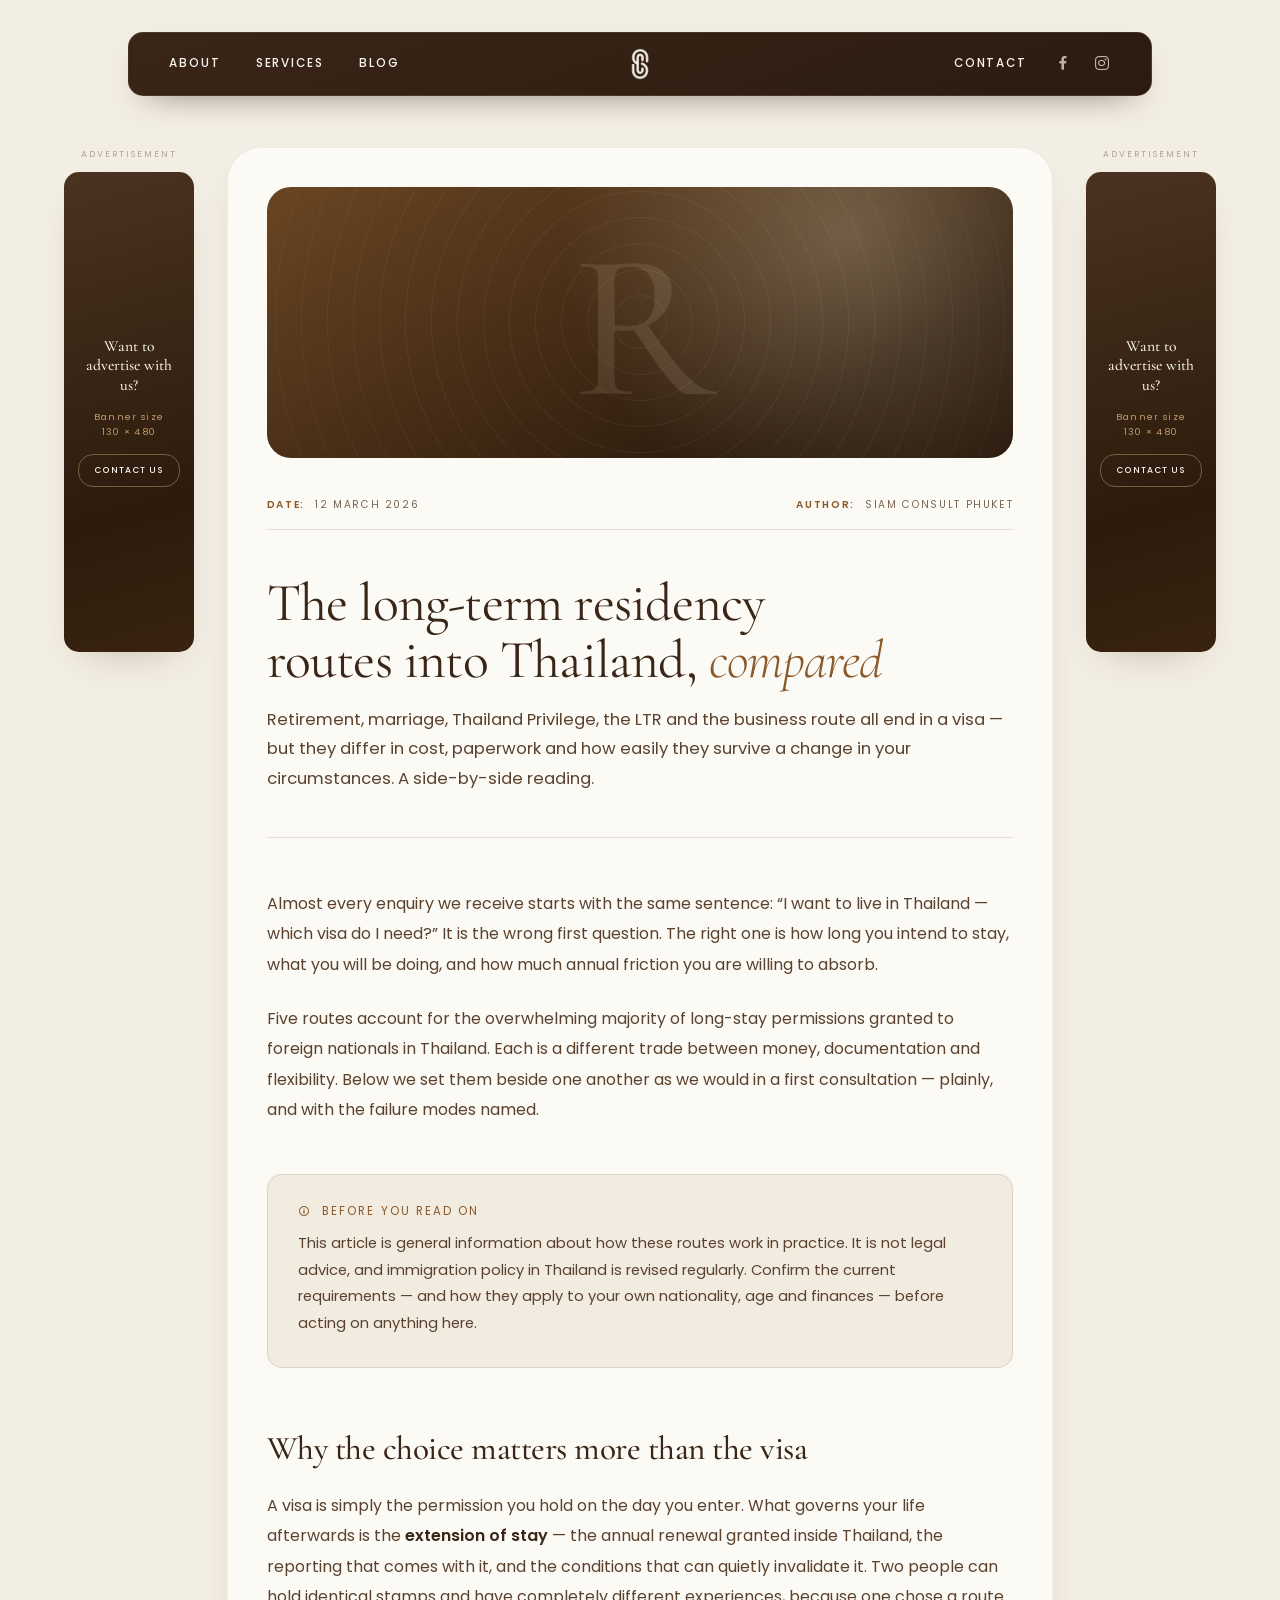
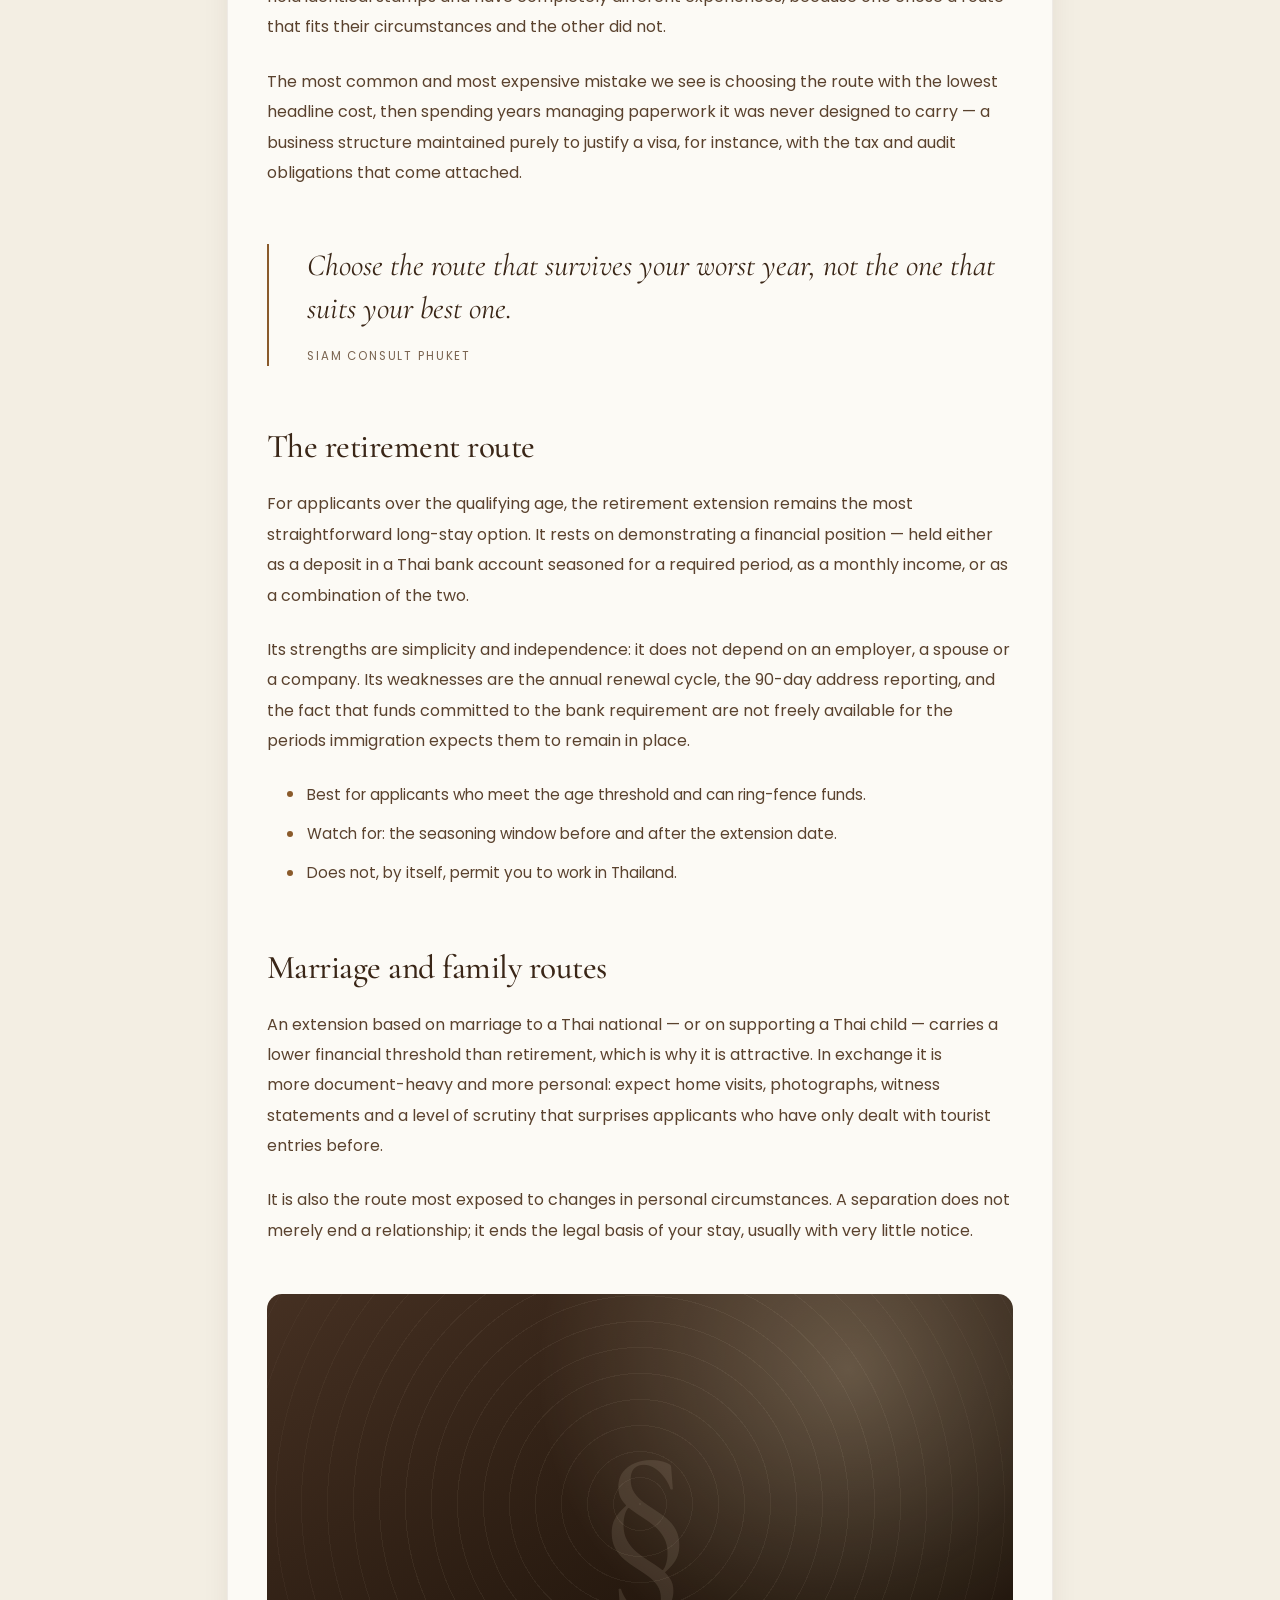
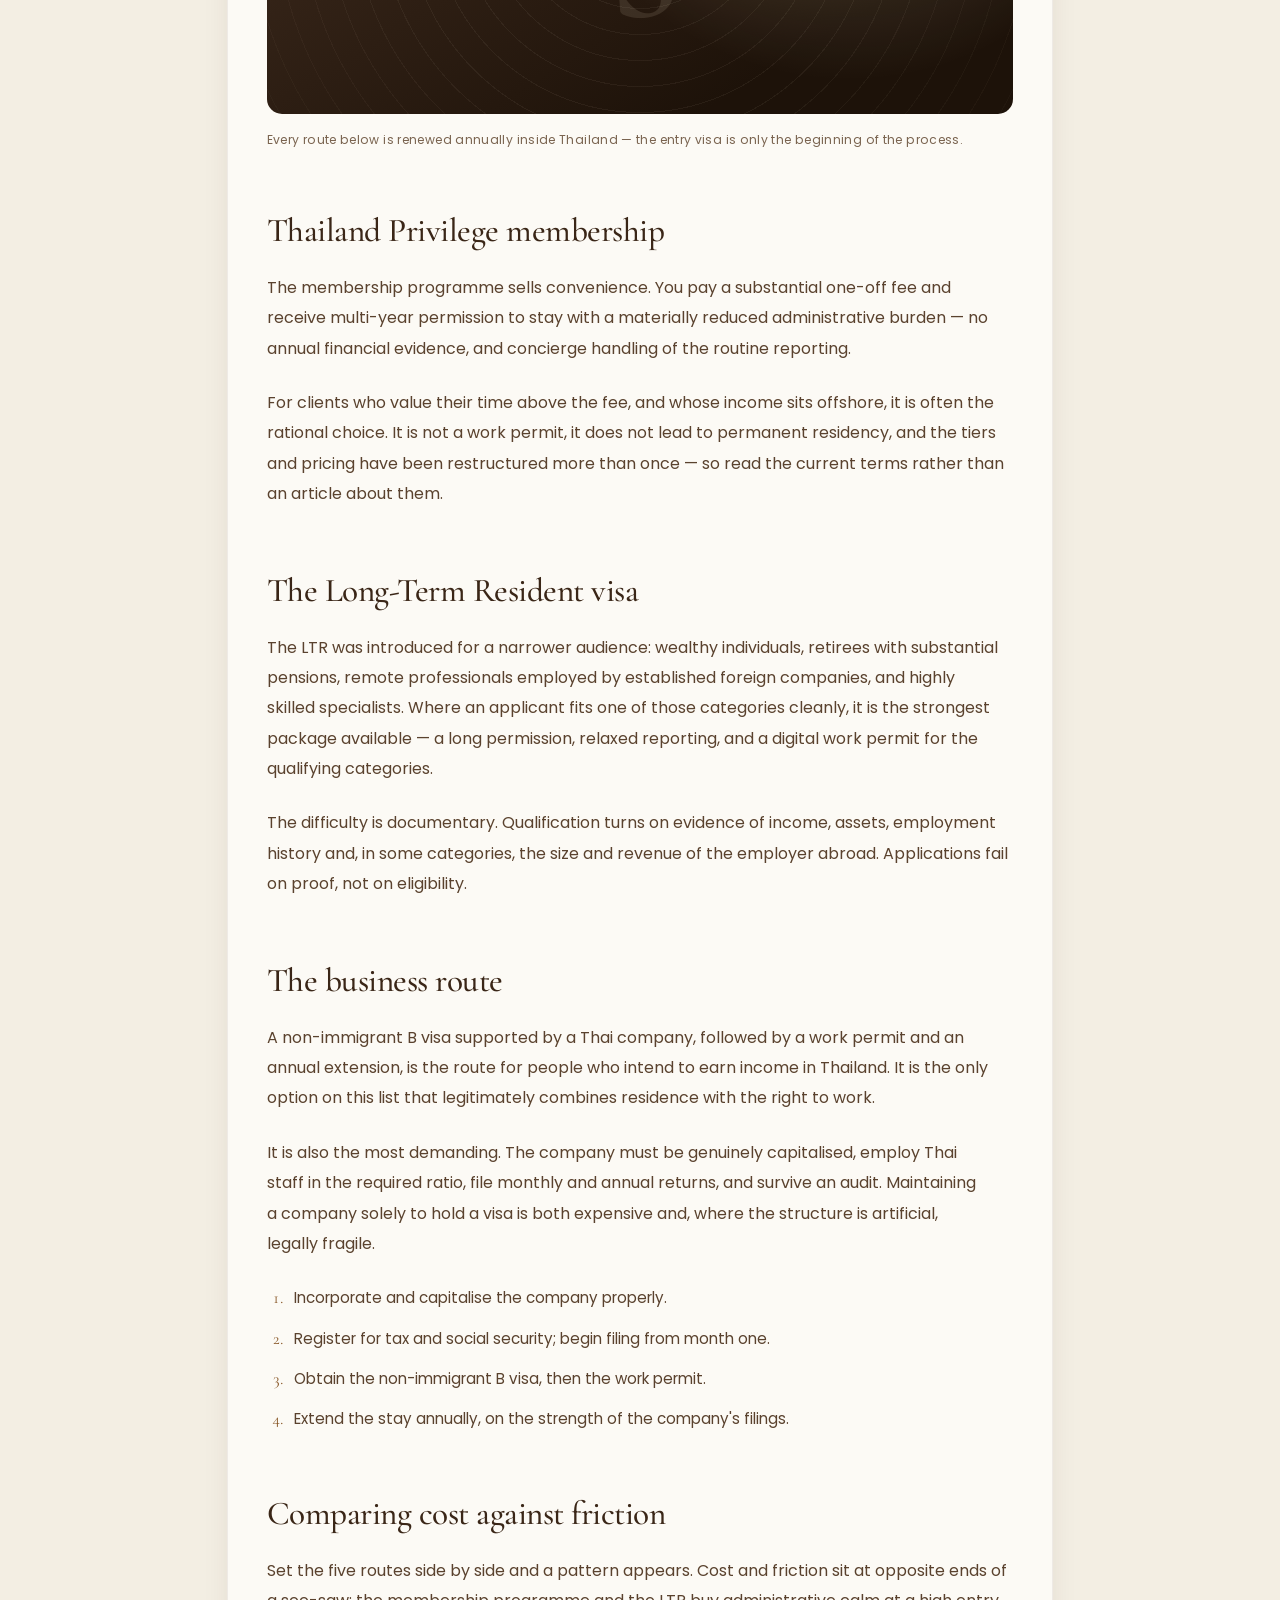
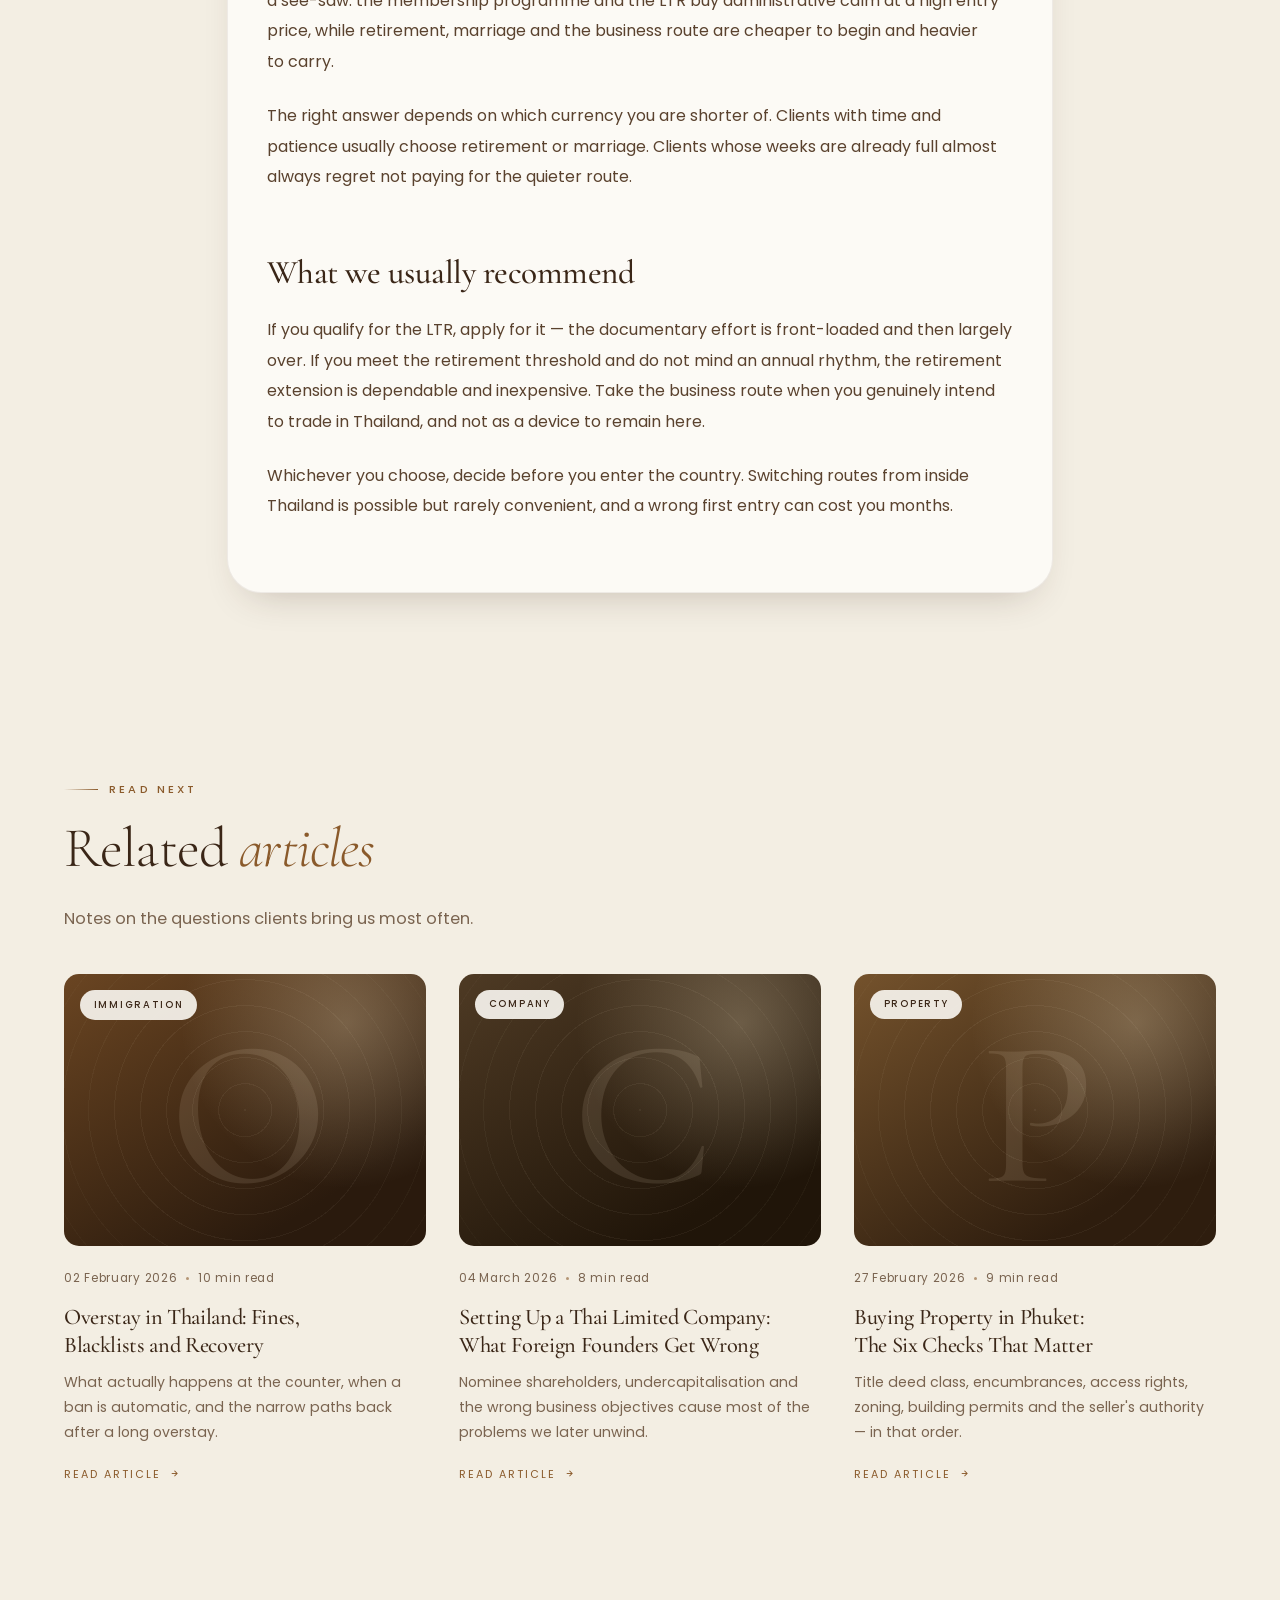
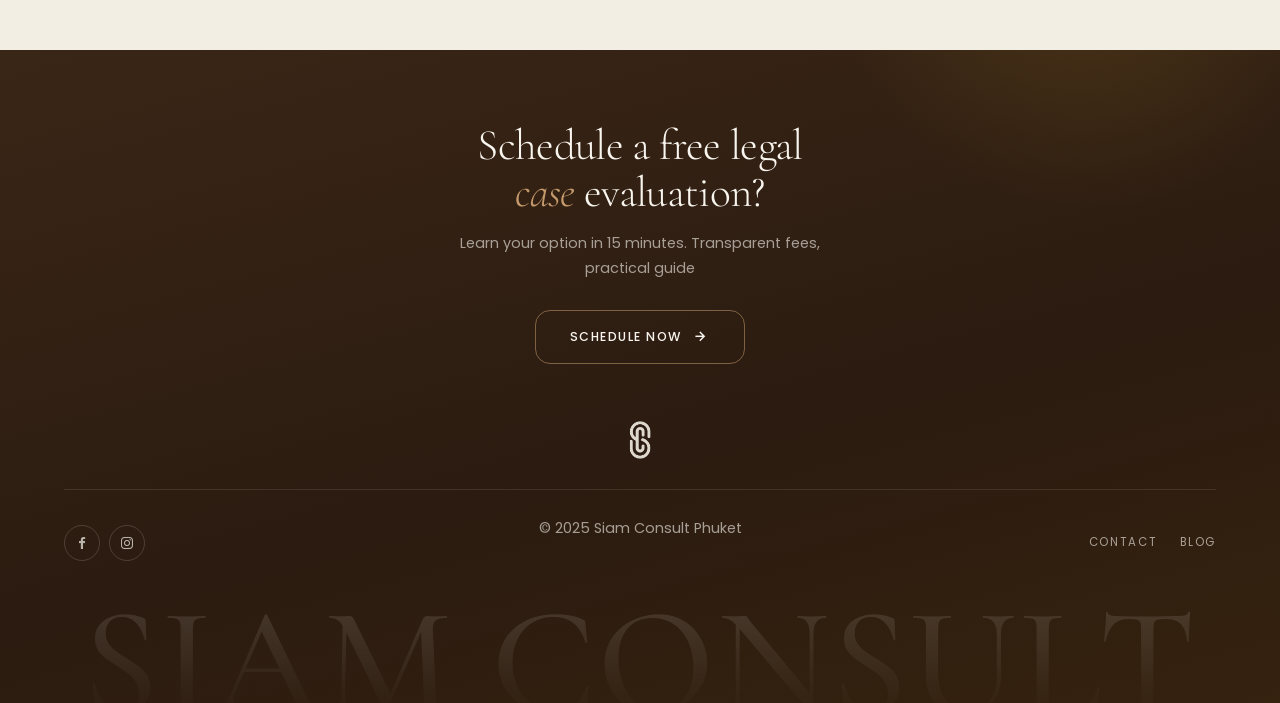
==== blog-article.html @ 160a5746 "Add files via upload" ====
<!DOCTYPE html>
<html lang="en">
<head>
  <meta charset="UTF-8" />
  <meta name="viewport" content="width=device-width, initial-scale=1.0" />
  <title>Blog: The Long Term Residency Routes Into Thailand</title>
  <meta name="description" content="Retirement, marriage, Thailand Privilege, LTR and the business route all end in a visa — but they differ in cost, paperwork and renewability. A side-by-side reading." />
  <meta name="theme-color" content="#F8F5EE" />
  <link rel="canonical" href="https://siamconsultphuket.com/blog-article.html" />

  <!-- Social preview -->
  <meta property="og:type" content="article" />
  <meta property="og:title" content="The Long-Term Residency Routes Into Thailand, Compared" />
  <meta property="og:description" content="A side-by-side reading of the five realistic long-stay options in Thailand." />

  <!-- Favicon -->
  <link rel="icon" type="image/png" sizes="any" href="assets/img/favicon.png" />
  <link rel="apple-touch-icon" href="assets/img/favicon.png" />

  <!-- Fonts & icons -->
  <link rel="preconnect" href="https://fonts.googleapis.com" />
  <link rel="preconnect" href="https://fonts.gstatic.com" crossorigin />
  <link href="https://fonts.googleapis.com/css2?family=Cormorant+Garamond:ital,wght@0,300;0,400;0,500;0,600;1,300;1,400&family=Poppins:wght@400;500;600&display=swap" rel="stylesheet" />
  <link rel="stylesheet" href="assets/css/icons.css" />

  <!-- Styles -->
  <link rel="stylesheet" href="assets/css/base.css" />
  <link rel="stylesheet" href="assets/css/nav-footer.css" />
  <link rel="stylesheet" href="assets/css/blog.css" />

  <!-- Structured data -->
  <script type="application/ld+json">
  {
    "@context": "https://schema.org",
    "@type": "Article",
    "headline": "The Long-Term Residency Routes Into Thailand, Compared",
    "datePublished": "2026-03-12",
    "author": { "@type": "Organization", "name": "Siam Consult Phuket" },
    "publisher": { "@type": "Organization", "name": "Siam Consult Phuket" },
    "articleSection": "Immigration"
  }
  </script>
  <!-- Keep content visible without JavaScript -->
  <noscript><style>[data-reveal]{opacity:1!important;transform:none!important}</style></noscript>
</head>

<body>

  <a class="skip-link" href="#main">Skip to content</a>

  <!-- Reading progress -->
  <div class="progress" aria-hidden="true"><div class="progress__bar" data-progress></div></div>

  <!-- ===== NAVBAR — DESKTOP ===== -->
  <nav class="navbar">
    <div class="nav-left">
      <a href="index.html#firm">About</a>
      <a href="index.html#services">Services</a>
      <a href="blogs.html">Blog</a>
    </div>
    <div class="logo">
      <a href="index.html" aria-label="Siam Consult Phuket — home">
        <img src="assets/img/logo.png" alt="Siam Consult Logo" />
      </a>
    </div>
    <div class="nav-right">
      <a class="nav-cta" href="index.html#contact">Contact</a>
      <a href="https://www.facebook.com/siamconsultphuket" target="_blank" rel="noopener noreferrer" aria-label="Siam Consult Phuket on Facebook"><i class="bx bxl-facebook"></i></a>
      <a href="https://www.instagram.com/siamconsultphuket" target="_blank" rel="noopener noreferrer" aria-label="Siam Consult Phuket on Instagram"><i class="bx bxl-instagram"></i></a>
    </div>
  </nav>

  <!-- ===== NAVBAR — MOBILE ===== -->
  <div class="mobile-navbar" role="navigation" aria-label="Mobile navigation">
    <div class="toggle" id="menu-toggle" role="button" tabindex="0" aria-expanded="false" aria-controls="mobile-menu" aria-label="Toggle menu"><span></span><span></span></div>
    <div class="mobile-logo"><a href="index.html" aria-label="Siam Consult Phuket — home"><img src="assets/img/logo.png" alt="Logo" /></a></div>
  </div>

  <!-- ===== NAVBAR — MOBILE DROPDOWN ===== -->
  <div class="dropdown" id="mobile-menu">
    <div class="dropdown-content">
      <a href="index.html#firm">About</a>
      <a href="index.html#services">Services</a>
      <a href="blogs.html">Blog</a>
      <a href="index.html#contact">Contact</a>
      <div class="socials">
        <a href="https://www.facebook.com/siamconsultphuket" target="_blank" rel="noopener noreferrer" aria-label="Siam Consult Phuket on Facebook"><i class="bx bxl-facebook"></i></a>
        <a href="https://www.instagram.com/siamconsultphuket" target="_blank" rel="noopener noreferrer" aria-label="Siam Consult Phuket on Instagram"><i class="bx bxl-instagram"></i></a>
      </div>
    </div>
  </div>

  <main id="main" tabindex="-1">

    <!-- ===== ARTICLE ===== -->
    <div class="art-box-section">
      <div class="shell shell--wide">
        <div class="article-layout">

          <aside class="ad-rail ad-rail--left" aria-label="Advertisement">
            <div class="ad-rail__unit">
              <span class="ad-rail__label">Advertisement</span>
              <!-- Swap .ad-slot for <a href="…"><img src="…" alt="…"></a> -->
              <div class="ad-slot">
                <span class="ad-slot__title">Want to advertise with us?</span>
                <span class="ad-slot__size">Banner size<br />130 &times; 480</span>
                <a class="ad-slot__cta" href="index.html#contact">Contact us</a>
              </div>
            </div>
          </aside>

          <!-- No data-reveal: the card is taller than the viewport, so the
               reveal observer would never fire -->
          <div class="art-box">

            <!-- Cover — swap .post-art for <img class="art-box__cover-img"> to use a photo -->
            <div class="art-box__cover">
              <div class="post-art" data-tone="immigration" data-glyph="R" aria-hidden="true"></div>
            </div>

            <div class="art-box__meta-row">
              <span class="art-box__meta-date">
                <span class="art-box__meta-label">Date:</span>
                <time datetime="2026-03-12">12 March 2026</time>
              </span>
              <span class="art-box__meta-author">
                <span class="art-box__meta-label">Author:</span>
                Siam Consult Phuket
              </span>
            </div>

            <hr class="art-box__rule" />

            <div class="art-box__inner">

              <h1 class="art-box__title">
                The long-term residency routes into Thailand, <em>compared</em>
              </h1>

              <p class="art-box__sub">
                Retirement, marriage, Thailand Privilege, the LTR and the business route
                all end in a visa — but they differ in cost, paperwork and how easily they
                survive a change in your circumstances. A side-by-side reading.
              </p>

              <article class="prose" data-article>

                <p>
                  Almost every enquiry we receive starts with the same sentence: “I want to
                  live in Thailand — which visa do I need?” It is the wrong first question.
                  The right one is how long you intend to stay, what you will be doing, and
                  how much annual friction you are willing to absorb.
                </p>

                <p>
                  Five routes account for the overwhelming majority of long-stay permissions
                  granted to foreign nationals in Thailand. Each is a different trade between
                  money, documentation and flexibility. Below we set them beside one another
                  as we would in a first consultation — plainly, and with the failure modes
                  named.
                </p>

                <div class="callout">
                  <h4><i class="bx bx-info-circle"></i> Before you read on</h4>
                  <p>
                    This article is general information about how these routes work in
                    practice. It is not legal advice, and immigration policy in Thailand is
                    revised regularly. Confirm the current requirements — and how they apply
                    to your own nationality, age and finances — before acting on anything here.
                  </p>
                </div>

                <h2 id="why-choice">Why the choice matters more than the visa</h2>
                <p>
                  A visa is simply the permission you hold on the day you enter. What governs
                  your life afterwards is the <strong>extension of stay</strong> — the annual
                  renewal granted inside Thailand, the reporting that comes with it, and the
                  conditions that can quietly invalidate it. Two people can hold identical
                  stamps and have completely different experiences, because one chose a route
                  that fits their circumstances and the other did not.
                </p>
                <p>
                  The most common and most expensive mistake we see is choosing the route with
                  the lowest headline cost, then spending years managing paperwork it was never
                  designed to carry — a business structure maintained purely to justify a visa,
                  for instance, with the tax and audit obligations that come attached.
                </p>

                <div class="pull">
                  <p>Choose the route that survives your worst year, not the one that suits your best one.</p>
                  <cite>Siam Consult Phuket</cite>
                </div>

                <h2 id="retirement">The retirement route</h2>
                <p>
                  For applicants over the qualifying age, the retirement extension remains the
                  most straightforward long-stay option. It rests on demonstrating a financial
                  position — held either as a deposit in a Thai bank account seasoned for a
                  required period, as a monthly income, or as a combination of the two.
                </p>
                <p>
                  Its strengths are simplicity and independence: it does not depend on an
                  employer, a spouse or a company. Its weaknesses are the annual renewal cycle,
                  the 90-day address reporting, and the fact that funds committed to the bank
                  requirement are not freely available for the periods immigration expects them
                  to remain in place.
                </p>
                <ul>
                  <li>Best for applicants who meet the age threshold and can ring-fence funds.</li>
                  <li>Watch for: the seasoning window before and after the extension date.</li>
                  <li>Does not, by itself, permit you to work in Thailand.</li>
                </ul>

                <h2 id="marriage">Marriage and family routes</h2>
                <p>
                  An extension based on marriage to a Thai national — or on supporting a Thai
                  child — carries a lower financial threshold than retirement, which is why it
                  is attractive. In exchange it is more document-heavy and more personal:
                  expect home visits, photographs, witness statements and a level of scrutiny
                  that surprises applicants who have only dealt with tourist entries before.
                </p>
                <p>
                  It is also the route most exposed to changes in personal circumstances. A
                  separation does not merely end a relationship; it ends the legal basis of
                  your stay, usually with very little notice.
                </p>

                <figure>
                  <div class="post-art" data-tone="legal" data-glyph="§" aria-hidden="true"></div>
                  <figcaption>Every route below is renewed annually inside Thailand — the entry visa is only the beginning of the process.</figcaption>
                </figure>

                <h2 id="privilege">Thailand Privilege membership</h2>
                <p>
                  The membership programme sells convenience. You pay a substantial one-off
                  fee and receive multi-year permission to stay with a materially reduced
                  administrative burden — no annual financial evidence, and concierge handling
                  of the routine reporting.
                </p>
                <p>
                  For clients who value their time above the fee, and whose income sits
                  offshore, it is often the rational choice. It is not a work permit, it does
                  not lead to permanent residency, and the tiers and pricing have been
                  restructured more than once — so read the current terms rather than an
                  article about them.
                </p>

                <h2 id="ltr">The Long-Term Resident visa</h2>
                <p>
                  The LTR was introduced for a narrower audience: wealthy individuals, retirees
                  with substantial pensions, remote professionals employed by established
                  foreign companies, and highly skilled specialists. Where an applicant fits
                  one of those categories cleanly, it is the strongest package available —
                  a long permission, relaxed reporting, and a digital work permit for the
                  qualifying categories.
                </p>
                <p>
                  The difficulty is documentary. Qualification turns on evidence of income,
                  assets, employment history and, in some categories, the size and revenue of
                  the employer abroad. Applications fail on proof, not on eligibility.
                </p>

                <h2 id="business">The business route</h2>
                <p>
                  A non-immigrant B visa supported by a Thai company, followed by a work permit
                  and an annual extension, is the route for people who intend to earn income in
                  Thailand. It is the only option on this list that legitimately combines
                  residence with the right to work.
                </p>
                <p>
                  It is also the most demanding. The company must be genuinely capitalised,
                  employ Thai staff in the required ratio, file monthly and annual returns, and
                  survive an audit. Maintaining a company solely to hold a visa is both
                  expensive and, where the structure is artificial, legally fragile.
                </p>
                <ol>
                  <li>Incorporate and capitalise the company properly.</li>
                  <li>Register for tax and social security; begin filing from month one.</li>
                  <li>Obtain the non-immigrant B visa, then the work permit.</li>
                  <li>Extend the stay annually, on the strength of the company's filings.</li>
                </ol>

                <h2 id="comparing">Comparing cost against friction</h2>
                <p>
                  Set the five routes side by side and a pattern appears. Cost and friction sit
                  at opposite ends of a see-saw: the membership programme and the LTR buy
                  administrative calm at a high entry price, while retirement, marriage and the
                  business route are cheaper to begin and heavier to carry.
                </p>
                <p>
                  The right answer depends on which currency you are shorter of. Clients with
                  time and patience usually choose retirement or marriage. Clients whose weeks
                  are already full almost always regret not paying for the quieter route.
                </p>

                <h2 id="recommendation">What we usually recommend</h2>
                <p>
                  If you qualify for the LTR, apply for it — the documentary effort is
                  front-loaded and then largely over. If you meet the retirement threshold and
                  do not mind an annual rhythm, the retirement extension is dependable and
                  inexpensive. Take the business route when you genuinely intend to trade in
                  Thailand, and not as a device to remain here.
                </p>
                <p>
                  Whichever you choose, decide before you enter the country. Switching routes
                  from inside Thailand is possible but rarely convenient, and a wrong first
                  entry can cost you months.
                </p>

              </article>

            </div>
          </div>

          <aside class="ad-rail ad-rail--right" aria-label="Advertisement">
            <div class="ad-rail__unit">
              <span class="ad-rail__label">Advertisement</span>
              <!-- Swap .ad-slot for <a href="…"><img src="…" alt="…"></a> -->
              <div class="ad-slot">
                <span class="ad-slot__title">Want to advertise with us?</span>
                <span class="ad-slot__size">Banner size<br />130 &times; 480</span>
                <a class="ad-slot__cta" href="index.html#contact">Contact us</a>
              </div>
            </div>
          </aside>

        </div>

        <!-- Leaderboard 728 × 90 — replaces the side rails below 1180px -->
        <div class="ad-strip" aria-label="Advertisement">
          <div class="ad-slot">
            <span class="ad-slot__title">Want to advertise with us?</span>
            <span class="ad-slot__size">Banner size 728 &times; 90</span>
            <a class="ad-slot__cta" href="index.html#contact">Contact us</a>
          </div>
        </div>

      </div>
    </div>

    <!-- ===== RELATED ARTICLES ===== -->
    <section class="section--tight shell shell--wide" aria-labelledby="related-title">
      <div class="section-head" style="margin-bottom:2.5rem">
        <p class="eyebrow" data-reveal="fade">Read Next</p>
        <h2 class="h2" id="related-title" data-reveal>Related <em>articles</em></h2>
        <p class="lead" data-reveal="fade">Notes on the questions clients bring us most often.</p>
      </div>

      <div class="post-grid" style="margin-top:0">
        <a class="post-card" href="blog-article.html" data-active data-reveal>
          <div class="post-art" data-tone="immigration" data-glyph="O" aria-hidden="true"><span class="post-art__tag">Immigration</span></div>
          <div class="post-card__body">
            <div class="meta"><span>02 February 2026</span><span class="dot"></span><span>10 min read</span></div>
            <h3 class="post-card__title">Overstay in Thailand: Fines, Blacklists and Recovery</h3>
            <p class="post-card__excerpt">What actually happens at the counter, when a ban is automatic, and the narrow paths back after a long overstay.</p>
            <span class="post-card__more">Read article <i class="bx bx-right-arrow-alt"></i></span>
          </div>
        </a>

        <a class="post-card" href="blog-article.html" data-active data-reveal style="--reveal-delay:80ms">
          <div class="post-art" data-tone="company" data-glyph="C" aria-hidden="true"><span class="post-art__tag">Company</span></div>
          <div class="post-card__body">
            <div class="meta"><span>04 March 2026</span><span class="dot"></span><span>8 min read</span></div>
            <h3 class="post-card__title">Setting Up a Thai Limited Company: What Foreign Founders Get Wrong</h3>
            <p class="post-card__excerpt">Nominee shareholders, undercapitalisation and the wrong business objectives cause most of the problems we later unwind.</p>
            <span class="post-card__more">Read article <i class="bx bx-right-arrow-alt"></i></span>
          </div>
        </a>

        <a class="post-card" href="blog-article.html" data-active data-reveal style="--reveal-delay:160ms">
          <div class="post-art" data-tone="property" data-glyph="P" aria-hidden="true"><span class="post-art__tag">Property</span></div>
          <div class="post-card__body">
            <div class="meta"><span>27 February 2026</span><span class="dot"></span><span>9 min read</span></div>
            <h3 class="post-card__title">Buying Property in Phuket: The Six Checks That Matter</h3>
            <p class="post-card__excerpt">Title deed class, encumbrances, access rights, zoning, building permits and the seller's authority — in that order.</p>
            <span class="post-card__more">Read article <i class="bx bx-right-arrow-alt"></i></span>
          </div>
        </a>
      </div>
    </section>

  </main>

  <!-- ===== FOOTER ===== -->
  <footer class="footer">
    <div class="footer-content">
      <h2>Schedule a free legal <span>case</span> evaluation?</h2>
      <p>Learn your option in 15 minutes. Transparent fees, practical guide</p>

      <a href="index.html#contact" class="footer-btn">
        Schedule Now <i class="bx bx-right-arrow-alt"></i>
      </a>

      <div class="footer-logo">
        <a href="index.html" aria-label="Siam Consult Phuket — home">
          <img src="assets/img/logo.png" alt="Siam Consult Logo" width="212" height="300" loading="lazy" />
        </a>
      </div>

      <!-- Desktop bottom row -->
      <div class="footer-bottom desktop">
        <div class="footer-socials">
          <a href="https://www.facebook.com/siamconsultphuket" target="_blank" rel="noopener noreferrer" aria-label="Siam Consult Phuket on Facebook"><i class="bx bxl-facebook"></i></a>
          <a href="https://www.instagram.com/siamconsultphuket" target="_blank" rel="noopener noreferrer" aria-label="Siam Consult Phuket on Instagram"><i class="bx bxl-instagram"></i></a>
        </div>
        <div class="footer-text">
          <p>© 2025 Siam Consult Phuket</p>
        </div>
        <div class="footer-links">
          <a href="index.html#contact">Contact</a>
          <a href="blogs.html">Blog</a>
        </div>
      </div>

      <!-- Mobile bottom row -->
      <div class="footer-bottom-row mobile">
        <div class="footer-text">
          <p>© 2025 Siam Consult Phuket</p>
        </div>
        <div class="bottom-row">
          <div class="footer-socials">
            <a href="https://www.facebook.com/siamconsultphuket" target="_blank" rel="noopener noreferrer" aria-label="Siam Consult Phuket on Facebook"><i class="bx bxl-facebook"></i></a>
            <a href="https://www.instagram.com/siamconsultphuket" target="_blank" rel="noopener noreferrer" aria-label="Siam Consult Phuket on Instagram"><i class="bx bxl-instagram"></i></a>
          </div>
          <div class="footer-links">
            <a href="index.html#contact">Contact</a>
            <a href="blogs.html">Blog</a>
          </div>
        </div>
      </div>
    </div>

    <div class="footer__wordmark" aria-hidden="true">SIAM CONSULT</div>
  </footer>

  <script src="assets/js/main.js" defer></script>
  <script src="assets/js/article.js" defer></script>
</body>
</html>
---- assets/css/icons.css ----
/* ===== ICONS — self-hosted Boxicons subset =====
   Only the glyphs this site actually uses (16 of 1,638), so the font is
   1.9 KB instead of 113 KB and loads from our own server. Nothing here
   depends on a CDN, so the icons cannot change or vanish on their own.

   To add an icon: find its class in the Boxicons cheatsheet, then re-run
   the subset with the new codepoint included — adding a class here alone
   will not work, because the glyph must also be in the font file.
   ===================================================================== */

@font-face {
  font-family: boxicons;
  font-weight: 400;
  font-style: normal;
  font-display: block;
  src: url('../fonts/boxicons-subset.woff2') format('woff2');
}

.bx {
  font-family: boxicons !important;
  font-weight: 400;
  font-style: normal;
  font-variant: normal;
  line-height: 1;
  text-rendering: auto;
  display: inline-block;
  text-transform: none;
  speak: none;
  -webkit-font-smoothing: antialiased;
  -moz-osx-font-smoothing: grayscale;
}

.bx-right-arrow-alt:before { content: "\ebe6"; }
.bx-down-arrow-alt:before { content: "\eab7"; }
.bx-been-here:before { content: "\e9d0"; }
/* .bx-bookmark-star — not a real Boxicons class, see README */
.bxs-bookmark-star:before { content: "\ece4"; }
.bx-envelope:before { content: "\eac1"; }
.bx-globe:before { content: "\eaf8"; }
.bx-info-circle:before { content: "\eb21"; }
.bx-map:before { content: "\eb56"; }
.bx-phone:before { content: "\ebb2"; }
.bx-search:before { content: "\ebf7"; }
.bx-time-five:before { content: "\ec46"; }
.bx-x:before { content: "\ec8d"; }
.bxs-star:before { content: "\eeb8"; }
.bxl-facebook:before { content: "\e92f"; }
.bxl-instagram:before { content: "\e942"; }
---- assets/css/base.css ----
/* ===== BASE — design tokens, reset, typography, primitives, utilities ===== */

/* ---------- DESIGN TOKENS ---------- */
:root {
  /* Palette — warm ivory / bronze / dark brown */
  --ivory:        #F8F5EE;
  --ivory-warm:   #F3EEE3;
  --ivory-deep:   #EDE6D8;
  --bronze:       #8A5A2B;
  --bronze-soft:  #A97645;
  --bronze-light: #C49A6C;
  --brown:        #3A2617;
  --brown-mid:    #5A422E;
  --brown-soft:   #7A6450;
  --gold:         #C9A227;

  /* Derived surfaces & lines */
  --line:         rgba(58, 38, 23, 0.12);
  --line-soft:    rgba(58, 38, 23, 0.07);
  --line-strong:  rgba(58, 38, 23, 0.22);
  --surface:      #FCFAF5;
  --surface-sunk: #F2ECE0;
  --ink:          var(--brown);
  --ink-muted:    var(--brown-soft);

  /* Typography */
  --font-display: 'Cormorant Garamond', 'Times New Roman', serif;
  --font-sans:    'Poppins', -apple-system, BlinkMacSystemFont, 'Segoe UI', sans-serif;

  /* Fluid type scale (editorial, generous) */
  --fs-display: clamp(2.75rem, 5.8vw, 5.4rem);
  --fs-h1:      clamp(2.5rem, 5.6vw, 5rem);
  --fs-h2:      clamp(2.1rem, 4.4vw, 3.9rem);
  --fs-h3:      clamp(1.5rem, 2.4vw, 2.1rem);
  --fs-h4:      clamp(1.18rem, 1.5vw, 1.4rem);
  --fs-lead:    clamp(1.02rem, 1.25vw, 1.2rem);
  --fs-body:    clamp(0.95rem, 1vw, 1.02rem);
  --fs-small:   0.85rem;
  --fs-label:   0.7rem;

  /* Spacing rhythm */
  --space-section: clamp(5.5rem, 11vw, 10.5rem);
  --gutter:        clamp(1.25rem, 5vw, 4rem);
  --shell:         1240px;
  --shell-narrow:  860px;

  /* In-page anchor landing */
  --anchor-offset: 7rem;   /* html scroll-padding-top */
  --anchor-gap:    3rem;   /* breathing room left above a section heading */

  /* Radii & elevation */
  --r-sm: 8px;
  --r-md: 15px;
  /* Buttons and chips share the navbar's corner radius */
  --r-btn: 15px;
  --r-lg: 24px;
  --r-xl: 34px;
  --shadow-sm: 0 2px 10px rgba(58, 38, 23, 0.05);
  --shadow-md: 0 18px 40px -22px rgba(58, 38, 23, 0.30);
  --shadow-lg: 0 40px 90px -45px rgba(58, 38, 23, 0.45);

  /* Motion */
  --ease:      cubic-bezier(0.22, 1, 0.36, 1);
  --ease-soft: cubic-bezier(0.4, 0, 0.2, 1);
  --dur:       0.65s;
}

/* ---------- RESET ---------- */
*, *::before, *::after { margin: 0; padding: 0; box-sizing: border-box; }

html {
  -webkit-text-size-adjust: 100%;
  scroll-behavior: smooth;
  scroll-padding-top: var(--anchor-offset);
  /* No overscroll bounce past the footer (also disables Android pull-to-refresh) */
  overscroll-behavior-y: none;
}

/* body keeps the flex-column layout the navbar and footer markup rely on */
body {
  font-family: var(--font-sans);
  font-size: var(--fs-body);
  line-height: 1.75;
  color: var(--ink);
  /* One surface for the whole page; the hero opts out in home.css */
  background: var(--ivory-warm);
  position: relative;
  display: flex;
  flex-direction: column;
  align-items: center;
  min-height: 100vh;
  overflow-x: hidden;
  overscroll-behavior-y: none;
  -webkit-font-smoothing: antialiased;
  -moz-osx-font-smoothing: grayscale;
}

/* The strip behind the navbar, above the first section */
body::before {
  content: '';
  position: absolute;
  top: 0; left: 0; right: 0;
  height: 130px;
  background: var(--top-strip, var(--ivory-warm));
  z-index: -1;
  pointer-events: none;
}

/* Only <main> stretches. min-width:0 stops a wide descendant stretching the page */
body > main { width: 100%; min-width: 0; max-width: 100%; }

/* Components set their own display, which would out-specify the UA [hidden] rule */
[hidden] { display: none !important; }

img, svg, video { max-width: 100%; display: block; }
img { height: auto; }
button, input, select, textarea { font: inherit; color: inherit; }
button { background: none; border: 0; cursor: pointer; }
a { color: inherit; }
ul, ol { list-style: none; }

::selection { background: var(--bronze); color: var(--ivory); }

/* Focus visibility — keyboard only */
:focus-visible {
  outline: 2px solid var(--bronze);
  outline-offset: 3px;
  border-radius: 2px;
}

/* ---------- SCROLLBAR ---------- */
/* Standard property — Firefox, and Chrome once it drops the -webkit- rules */
html {
  scrollbar-width: thin;
  scrollbar-color: var(--brown) var(--ivory-deep);
}

/* WebKit/Blink. Left unscoped so nested scrollers match the page; the two
   components that hide their scrollbar out-specify these. */
::-webkit-scrollbar { width: 10px; height: 10px; }

::-webkit-scrollbar-track { background: var(--ivory-deep); }

::-webkit-scrollbar-thumb {
  /* The border is transparent padding, not a line — it insets the thumb so it
     reads as a slim bronze bar rather than a full-width block */
  background: var(--brown);
  background-clip: padding-box;
  border: 2px solid transparent;
  border-radius: 999px;
}

/* background-clip has to be repeated: the shorthand below resets it */
::-webkit-scrollbar-thumb:hover { background: var(--brown-mid); background-clip: padding-box; }
::-webkit-scrollbar-thumb:active { background: var(--brown); background-clip: padding-box; }
::-webkit-scrollbar-corner { background: var(--ivory-deep); }

/* Screen-reader only */
.sr-only {
  position: absolute; width: 1px; height: 1px;
  padding: 0; margin: -1px; overflow: hidden;
  clip: rect(0 0 0 0); white-space: nowrap; border: 0;
}

/* Skip link */
.skip-link {
  position: absolute; top: 0; left: 50%;
  transform: translate(-50%, -120%);
  background: var(--brown); color: var(--ivory);
  padding: 0.75rem 1.5rem; border-radius: 0 0 var(--r-btn) var(--r-btn);
  z-index: 2000; font-size: var(--fs-small); text-decoration: none;
  transition: transform 0.3s var(--ease);
}
.skip-link:focus { transform: translate(-50%, 0); }

/* ---------- TYPOGRAPHY ---------- */
h1, h2, h3, h4, h5 {
  font-family: var(--font-display);
  font-weight: 400;
  line-height: 1.05;
  letter-spacing: -0.015em;
  color: var(--brown);
  text-wrap: balance;
}

.display   { font-size: var(--fs-display); font-weight: 300; line-height: 0.98; }
.h1        { font-size: var(--fs-h1);  font-weight: 300; }
.h2        { font-size: var(--fs-h2);  font-weight: 300; }
.h3        { font-size: var(--fs-h3);  font-weight: 500; }
.h4        { font-size: var(--fs-h4);  font-weight: 500; letter-spacing: -0.005em; }

em {
  font-style: italic;
  font-weight: 300;
  color: var(--bronze);
}

p { text-wrap: pretty; }

.lead {
  font-size: var(--fs-lead);
  line-height: 1.85;
  color: var(--ink-muted);
  font-weight: 400;
}

.muted { color: var(--ink-muted); }

/* Eyebrow / small-caps label used above every section title */
.eyebrow {
  display: inline-flex;
  align-items: center;
  gap: 0.7rem;
  font-family: var(--font-sans);
  font-size: var(--fs-label);
  font-weight: 500;
  letter-spacing: 0.28em;
  text-transform: uppercase;
  color: var(--bronze);
  line-height: 1;
}
.eyebrow::before {
  content: '';
  width: 34px; height: 1px;
  background: linear-gradient(90deg, transparent, var(--bronze));
}
.eyebrow--center::after {
  content: '';
  width: 34px; height: 1px;
  background: linear-gradient(90deg, var(--bronze), transparent);
}

/* Hairline divider */
.rule {
  height: 1px;
  background: linear-gradient(90deg, transparent, var(--line-strong), transparent);
  border: 0;
}

/* ---------- LAYOUT PRIMITIVES ---------- */
.shell {
  width: 100%;
  max-width: var(--shell);
  margin-inline: auto;
  padding-inline: var(--gutter);
}
.shell--narrow { max-width: var(--shell-narrow); }
.shell--wide   { max-width: 1420px; }

/* clip, not hidden — contains the reveal transforms without breaking position:sticky */
.section { padding-block: var(--space-section); position: relative; overflow-x: clip; }
/* Nav and footer links align to the section box, but a section opens with a
   full --space-section of padding, so the heading used to land ~17rem down the
   viewport. Skip past the section's own top padding and stop at --anchor-gap. */
.section[id] {
  scroll-margin-top: calc(var(--anchor-gap) - var(--anchor-offset) - var(--space-section));
}
.section--tight { padding-block: clamp(3.5rem, 7vw, 6rem); }

.section-head { max-width: 720px; }
.section-head--center { margin-inline: auto; text-align: center; }
.section-head .eyebrow { margin-bottom: 1.5rem; }
.section-head .lead { margin-top: 1.6rem; }

/* ---------- BUTTONS ---------- */
.btn {
  --btn-bg: var(--brown);
  --btn-fg: var(--ivory);
  position: relative;
  display: inline-flex;
  align-items: center;
  justify-content: center;
  gap: 0.65rem;
  padding: 1.05rem 2.1rem;
  border-radius: var(--r-btn);
  font-family: var(--font-sans);
  font-size: 0.86rem;
  font-weight: 500;
  letter-spacing: 0.06em;
  text-decoration: none;
  background: var(--btn-bg);
  color: var(--btn-fg);
  overflow: hidden;
  isolation: isolate;
  transition: transform 0.45s var(--ease), box-shadow 0.45s var(--ease),
              color 0.4s var(--ease), border-color 0.4s var(--ease);
  will-change: transform;
}
.btn span { position: relative; z-index: 2; }
.btn i { position: relative; z-index: 2; font-size: 1.15rem; transition: transform 0.45s var(--ease); }

/* Bronze wash that sweeps in on hover */
.btn::after {
  content: '';
  position: absolute; inset: 0;
  background: linear-gradient(120deg, var(--bronze), var(--bronze-soft) 55%, var(--bronze-light));
  transform: translateY(101%);
  transition: transform 0.55s var(--ease);
  z-index: 1;
}
.btn:hover::after, .btn:focus-visible::after { transform: translateY(0); }
.btn:hover { box-shadow: 0 16px 34px -16px rgba(138, 90, 43, 0.65); }
.btn:hover i { transform: translateX(4px); }
.btn:active { transform: scale(0.98); }

.btn--ghost {
  --btn-bg: transparent;
  --btn-fg: var(--brown);
  border: 1px solid var(--line-strong);
}
.btn--ghost:hover { --btn-fg: var(--ivory); border-color: transparent; }

.btn--lg { padding: 1.25rem 2.6rem; font-size: 0.92rem; }

/* Text link with animated underline */
.link {
  position: relative;
  display: inline-flex;
  align-items: center;
  gap: 0.5rem;
  font-size: 0.84rem;
  font-weight: 500;
  letter-spacing: 0.1em;
  text-transform: uppercase;
  text-decoration: none;
  color: var(--bronze);
  padding-bottom: 3px;
}
.link::after {
  content: '';
  position: absolute; left: 0; bottom: 0;
  width: 100%; height: 1px;
  background: currentColor;
  transform: scaleX(0); transform-origin: right;
  transition: transform 0.5s var(--ease);
}
.link:hover::after { transform: scaleX(1); transform-origin: left; }
.link i { transition: transform 0.4s var(--ease); }
.link:hover i { transform: translate(3px, -3px); }

/* ---------- SURFACES ---------- */
.card {
  position: relative;
  background: var(--surface);
  border: 1px solid var(--line);
  border-radius: var(--r-lg);
  transition: transform 0.55s var(--ease), box-shadow 0.55s var(--ease),
              border-color 0.55s var(--ease), background 0.55s var(--ease);
}
.card:hover {
  transform: translateY(-6px);
  box-shadow: var(--shadow-md);
  border-color: rgba(138, 90, 43, 0.32);
}

/* ---------- REVEAL / MOTION UTILITIES ---------- */
[data-reveal] {
  opacity: 0;
  transform: translate3d(0, 28px, 0);
  transition: opacity 0.9s var(--ease), transform 1s var(--ease);
  transition-delay: var(--reveal-delay, 0ms);
  will-change: opacity, transform;
}
[data-reveal='left']  { transform: translate3d(-32px, 0, 0); }
[data-reveal='right'] { transform: translate3d(32px, 0, 0); }
[data-reveal='scale'] { transform: scale(0.94); }
[data-reveal='fade']  { transform: none; }
[data-reveal].is-visible {
  opacity: 1;
  transform: translate3d(0, 0, 0) scale(1);
  /* Drop the compositor layer once the reveal is done — while it is promoted,
     1px hairlines inside it (the .eyebrow accent stroke) rasterise away on
     fractional-DPR displays and the stroke looks missing. */
  will-change: auto;
}

/* Masked word reveal — main.js wraps each word of [data-reveal="text"] in .w > span */
[data-reveal='text'] { opacity: 1; transform: none; }
[data-reveal='text'].is-split .w {
  display: inline-block;
  overflow: hidden;
  vertical-align: top;
  /* breathing room so descenders are not clipped by the mask */
  padding-bottom: 0.12em;
  margin-bottom: -0.12em;
}
[data-reveal='text'].is-split .w > span {
  display: inline-block;
  transform: translateY(110%);
  transition: transform 1s var(--ease);
  transition-delay: calc(var(--w) * 45ms);
}
[data-reveal='text'].is-split.is-visible .w > span { transform: translateY(0); }

@media (prefers-reduced-motion: reduce) {
  html { scroll-behavior: auto; }
  *, *::before, *::after {
    animation-duration: 0.001ms !important;
    animation-iteration-count: 1 !important;
    transition-duration: 0.001ms !important;
    scroll-behavior: auto !important;
  }
  [data-reveal] { opacity: 1; transform: none; }
}
---- assets/css/nav-footer.css ----
/* ===== NAVBAR + FOOTER ===== */

/* ===== NAVBAR (DESKTOP) ===== */
.navbar {
  background: linear-gradient(160deg, #3A2617 0%, #2B1B10 100%);
  border: 1px solid rgba(196, 154, 108, 0.16);
  border-radius: 15px;
  height: 64px;
  padding: 0 1.5rem;
  display: grid;
  grid-template-columns: 1fr auto 1fr;
  align-items: center;
  width: 80%;
  max-width: 1200px;
  margin-top: 2rem;
  box-shadow: 0 14px 34px -20px rgba(58, 38, 23, 0.75);
}
.nav-left {
  display: flex;
  gap: 2.2rem;
  justify-content: flex-start;
  align-items: center;
  padding-left: 1rem;
}
.nav-left a {
  position: relative;
  text-decoration: none;
  color: #F8F5EE;
  font-family: 'Poppins', sans-serif;
  font-weight: 500;
  font-size: 0.74rem;
  letter-spacing: 0.16em;
  text-transform: uppercase;
  line-height: 1;
  transition: color 0.35s ease;
}
/* Hairline that draws in from the left on hover */
.nav-left a::after {
  content: '';
  position: absolute;
  left: 0; bottom: -7px;
  width: 100%; height: 1px;
  background: #C49A6C;
  transform: scaleX(0);
  transform-origin: right;
  transition: transform 0.45s cubic-bezier(0.22, 1, 0.36, 1);
}
.nav-left a:hover { color: #C49A6C; }
.nav-left a:hover::after { transform: scaleX(1); transform-origin: left; }

.logo { justify-self: center; }
.logo a { display: block; line-height: 0; }
.logo img { height: 32px; display: block; transition: opacity 0.35s ease; }
.logo a:hover img { opacity: 0.75; }

.nav-right {
  display: flex;
  gap: 1.3rem;
  justify-content: flex-end;
  align-items: center;
  padding-right: 1rem;
}
.nav-right a {
  color: rgba(248, 245, 238, 0.7);
  font-size: 1.15rem;
  text-decoration: none;
  transition: color 0.35s ease;
  line-height: 1;
  display: inline-block;
  vertical-align: middle;
}
.nav-right a:hover { color: #fff; }

/* Text link that sits before the social icons */
.nav-right .nav-cta {
  position: relative;
  margin-right: 0.4rem;
  font-family: 'Poppins', sans-serif;
  font-size: 0.74rem;
  font-weight: 500;
  letter-spacing: 0.16em;
  text-transform: uppercase;
  color: #F8F5EE;
}
.nav-right .nav-cta::after {
  content: '';
  position: absolute;
  left: 0; bottom: -7px;
  width: 100%; height: 1px;
  background: #C49A6C;
  transform: scaleX(0);
  transform-origin: right;
  transition: transform 0.45s cubic-bezier(0.22, 1, 0.36, 1);
}
.nav-right .nav-cta:hover { color: #C49A6C; }
.nav-right .nav-cta:hover::after { transform: scaleX(1); transform-origin: left; }

/* ===== NAVBAR (MOBILE) ===== */
.mobile-navbar {
  display: none;
  background: linear-gradient(160deg, #3A2617 0%, #2B1B10 100%);
  border: 1px solid rgba(196, 154, 108, 0.16);
  border-radius: 15px;
  height: 64px;
  padding: 0 1.2rem;
  width: 90%;
  max-width: 420px;
  margin-top: 1rem;
  align-items: center;
  justify-content: space-between;
  box-shadow: 0 14px 30px -20px rgba(58, 38, 23, 0.8);
  position: relative;
  z-index: 1000;
}
.mobile-logo a { display: block; line-height: 0; }
.mobile-logo img { height: 30px; display: block; }

.toggle {
  width: 28px; height: 18px; position: relative; cursor: pointer;
  display: flex; justify-content: center; align-items: center;
  -webkit-tap-highlight-color: transparent;
}
/* Whole-pixel height and offsets — at 1.5px the second bar antialiases thinner */
.toggle span {
  position: absolute; height: 2px; width: 100%; background: #F8F5EE; left: 0;
  transition: all 0.3s ease;
}
.toggle span:nth-child(1) { top: 3px; }
.toggle span:nth-child(2) { bottom: 3px; }
.toggle.active span:nth-child(1) { transform: rotate(45deg); top: 8px; background: #C49A6C; }
.toggle.active span:nth-child(2) { transform: rotate(-45deg); bottom: 8px; background: #C49A6C; }

.dropdown {
  background: linear-gradient(160deg, #3A2617 0%, #2B1B10 100%);
  border-radius: 15px;
  width: 90%;
  max-width: 420px;
  margin-top: 0.5rem;
  overflow: hidden;
  max-height: 0;
  transition: max-height 0.45s cubic-bezier(0.22, 1, 0.36, 1);
  box-shadow: 0 14px 30px -20px rgba(58, 38, 23, 0.8);
}
.dropdown.active { max-height: 400px; border: 1px solid rgba(196, 154, 108, 0.16); }
/* Set by the anchor module for the one close that precedes an in-page jump:
   the menu is in the flow above every section, so it has to be out of the
   layout before the scroll target is measured — it cannot ease away over
   0.45s while the page is already scrolling. */
.dropdown.is-instant { transition: none; }
.dropdown-content {
  display: flex;
  flex-direction: column;
  align-items: center;
  padding: 1.6rem 1rem;
  gap: 1.15rem;
}
.dropdown-content a {
  text-decoration: none;
  color: #F8F5EE;
  font-family: 'Poppins', sans-serif;
  font-size: 0.78rem;
  font-weight: 500;
  letter-spacing: 0.16em;
  text-transform: uppercase;
  transition: color 0.3s ease;
  line-height: 1;
}
.dropdown-content a:hover { color: #C49A6C; }

.socials {
  display: flex;
  gap: 1.5rem;
  margin-top: 0.6rem;
}
.socials a {
  color: rgba(248, 245, 238, 0.7);
  font-size: 1.3rem;
  transition: color 0.3s ease;
  display: inline-block;
  vertical-align: middle;
  line-height: 1;
  text-decoration: none;
}
.socials a:hover { color: #fff; }

/* ===== FOOTER ===== */
/* Full-bleed: the footer is the end of the page, not a floating card. */
.footer {
  position: relative;
  background: linear-gradient(165deg, #3A2617 0%, #2B1B10 58%, #35220F 100%);
  width: 100%;
  max-width: none;
  margin: clamp(3rem, 6vw, 5rem) 0 0;
  padding: clamp(3rem, 6vw, 4.5rem) var(--gutter, 2rem) 0;
  border: 0;
  border-radius: 0;
  text-align: center;
  color: #F8F5EE;
  font-family: 'Poppins', sans-serif;
  overflow: hidden;
  isolation: isolate;
}

/* Content column stays measured even though the panel is edge to edge */
.footer-content {
  width: 100%;
  max-width: 1200px;
  margin-inline: auto;
}
/* Warm light in the top-right corner */
.footer::before {
  content: '';
  position: absolute;
  right: -8%; top: -60%;
  width: 46%; aspect-ratio: 1;
  background: radial-gradient(circle, rgba(201, 162, 39, 0.16), transparent 62%);
  pointer-events: none;
  z-index: -1;
}

.footer h2 {
  font-family: var(--font-display, 'Cormorant Garamond', serif);
  font-size: clamp(1.75rem, 3.4vw, 2.9rem);
  font-weight: 300;
  line-height: 1.08;
  letter-spacing: -0.015em;
  color: #F8F5EE;
  max-width: 20ch;
  margin: 0 auto 0.9rem;
}
.footer h2 span,
.footer h2 em {
  color: #C49A6C;
  font-style: italic;
  font-weight: 300;
}
.footer p {
  font-size: 0.9rem;
  line-height: 1.75;
  color: rgba(248, 245, 238, 0.6);
  max-width: 46ch;
  margin: 0 auto 1.8rem;
}

.footer-btn {
  display: inline-flex;
  align-items: center;
  gap: 0.55rem;
  padding: 0.95rem 2.1rem;
  border-radius: var(--r-btn, 15px);
  border: 1px solid rgba(196, 154, 108, 0.55);
  background: transparent;
  color: #F8F5EE;
  font-size: 0.78rem;
  font-weight: 500;
  letter-spacing: 0.12em;
  text-transform: uppercase;
  text-decoration: none;
  position: relative;
  overflow: hidden;
  isolation: isolate;
  transition: color 0.4s ease, border-color 0.4s ease;
}
.footer-btn::after {
  content: '';
  position: absolute; inset: 0;
  background: linear-gradient(120deg, #C49A6C, #8A5A2B);
  transform: translateY(101%);
  transition: transform 0.55s cubic-bezier(0.22, 1, 0.36, 1);
  z-index: -1;
}
.footer-btn:hover { color: #221408; border-color: transparent; }
.footer-btn:hover::after { transform: translateY(0); }
.footer-btn i { font-size: 1.1rem; transition: transform 0.4s ease; }
.footer-btn:hover i { transform: translateX(4px); }

.footer-logo a { display: block; line-height: 0; }
.footer-logo img {
  height: 40px;
  width: auto;
  margin: clamp(2.5rem, 5vw, 3.5rem) auto 0;
  display: block;
  opacity: 0.9;
}

/* ---- Bottom row ---- */
.footer-bottom.desktop {
  margin-top: 1.8rem;
  padding-top: 1.6rem;
  border-top: 1px solid rgba(248, 245, 238, 0.1);
  display: grid;
  grid-template-columns: 1fr auto 1fr;
  align-items: center;
}
.footer-text {
  font-size: 0.78rem;
  color: rgba(248, 245, 238, 0.5);
  text-align: center;
  line-height: 1.5;
  margin: 0;
  max-width: none;
}

.footer-socials { justify-self: start; display: flex; gap: 0.55rem; }
.footer-socials a {
  width: 36px; height: 36px;
  display: grid; place-items: center;
  border-radius: 50%;
  border: 1px solid rgba(248, 245, 238, 0.16);
  color: rgba(248, 245, 238, 0.7);
  font-size: 1rem;
  text-decoration: none;
  transition: color 0.4s ease, border-color 0.4s ease;
}
.footer-socials a:hover { color: #fff; border-color: rgba(255, 255, 255, 0.5); }

.footer-links { justify-self: end; display: flex; gap: 1.4rem; }
.footer-links a {
  font-size: 0.72rem;
  letter-spacing: 0.14em;
  text-transform: uppercase;
  color: rgba(248, 245, 238, 0.6);
  text-decoration: none;
  line-height: 1;
  display: inline-flex;
  align-items: center;
  transition: color 0.3s ease;
}
.footer-links a:hover { color: #C49A6C; }

/* ---- Mobile bottom row ---- */
.footer-bottom-row.mobile {
  display: none;
  flex-direction: column;
  align-items: center;
  gap: 1.2rem;
  margin-top: 1.8rem;
  padding-top: 1.6rem;
  border-top: 1px solid rgba(248, 245, 238, 0.1);
}
.footer-bottom-row .bottom-row {
  display: flex;
  justify-content: space-between;
  align-items: center;
  width: 100%;
  gap: 1rem;
}

/* ---- Giant faded wordmark, bleeding off the bottom edge ---- */
.footer__wordmark {
  font-family: var(--font-display, 'Cormorant Garamond', serif);
  font-weight: 500;
  font-size: clamp(2.1rem, 12vw, 15rem);
  line-height: 0.8;
  letter-spacing: 0.01em;
  text-align: center;
  white-space: nowrap;
  color: transparent;
  background: linear-gradient(180deg,
              rgba(248, 245, 238, 0.13) 0%,
              rgba(248, 245, 238, 0.03) 68%,
              transparent 100%);
  -webkit-background-clip: text;
  background-clip: text;
  margin-top: clamp(1.2rem, 3vw, 2rem);
  margin-bottom: -0.14em;
  user-select: none;
  pointer-events: none;
}

/* ===== MEDIA QUERIES ===== */
@media (max-width: 767px) {
  .navbar { display: none; }
  .mobile-navbar { display: flex; }
  .footer-bottom.desktop { display: none; }
  .footer-bottom-row.mobile { display: flex; }

  /* Open the gap over the giant SIAM CONSULT wordmark */
  .footer-bottom-row.mobile { gap: 1.5rem; padding-bottom: 2.25rem; }
  .footer__wordmark { margin-top: clamp(2rem, 7vw, 3rem); }
}

@media (min-width: 768px) {
  .mobile-navbar, .dropdown { display: none; }
  .navbar { display: grid; }
  .footer-bottom-row.mobile { display: none; }
}

@media (max-width: 420px) {
  .footer-btn { width: 100%; justify-content: center; }
}
---- assets/css/blog.css ----
/* ===== JOURNAL — shared by blogs.html (listing) and blog-article.html (reader) ===== */

/* ===== GENERATED COVER ART — composed in CSS, so no photo payload ===== */
.post-art {
  position: relative;
  overflow: hidden;
  border-radius: var(--r-md);
  background:
    radial-gradient(circle at 78% 18%, rgba(255, 236, 200, 0.28), transparent 46%),
    linear-gradient(148deg, var(--art-a, #55391f), var(--art-b, #23150a) 78%);
  isolation: isolate;
}
/* Ghost glyph */
.post-art::before {
  content: attr(data-glyph);
  position: absolute;
  left: 50%; top: 52%;
  transform: translate(-50%, -50%);
  font-family: var(--font-display);
  font-weight: 500;
  font-size: clamp(6rem, 18vw, 13rem);
  line-height: 1;
  color: rgba(255, 240, 214, 0.11);
  letter-spacing: -0.03em;
  transition: transform 1.4s var(--ease), color 1.4s var(--ease);
}
/* Engraved concentric rings */
.post-art::after {
  content: '';
  position: absolute;
  left: 50%; top: 50%;
  width: 150%; aspect-ratio: 1;
  transform: translate(-50%, -50%);
  background: repeating-radial-gradient(circle at 50% 50%,
              rgba(255, 240, 214, 0.055) 0 1px,
              transparent 1px 26px);
  -webkit-mask-image: radial-gradient(circle at 50% 50%, #000 30%, transparent 72%);
  mask-image: radial-gradient(circle at 50% 50%, #000 30%, transparent 72%);
  pointer-events: none;
}
.post-art__tag {
  position: absolute;
  left: 1rem; top: 1rem;
  z-index: 2;
  padding: 0.4rem 0.85rem;
  border-radius: var(--r-btn, 15px);
  background: rgba(248, 245, 238, 0.92);
  color: var(--brown);
  font-size: 0.6rem;
  font-weight: 500;
  letter-spacing: 0.18em;
  text-transform: uppercase;
}

/* Cover palettes per category */
.post-art[data-tone='immigration'] { --art-a: #6a4522; --art-b: #2a1a0d; }
.post-art[data-tone='company']     { --art-a: #4e3a24; --art-b: #201509; }
.post-art[data-tone='property']    { --art-a: #74522c; --art-b: #2e1d0e; }
.post-art[data-tone='legal']       { --art-a: #453022; --art-b: #1d1209; }
.post-art[data-tone='tax']         { --art-a: #5d4326; --art-b: #26180c; }

/* ===== JOURNAL HERO ===== */
.journal-hero {
  padding-top: clamp(2.5rem, 5vw, 4.5rem);
  padding-bottom: clamp(2.5rem, 5vw, 4rem);
  text-align: center;
  position: relative;
  overflow-x: clip;
}
.journal-hero::after {
  content: '';
  position: absolute;
  left: 50%; top: 20%;
  width: min(820px, 100%); aspect-ratio: 1;
  transform: translate(-50%, -30%);
  background: radial-gradient(circle, rgba(201, 162, 39, 0.11), transparent 62%);
  pointer-events: none;
  z-index: -1;
}
.journal-hero__title { max-width: 18ch; margin: 1.3rem auto 0; }
.journal-hero__sub { margin: 1.5rem auto 0; max-width: 56ch; }

/* Search + filters bar */
.journal-bar {
  margin-top: clamp(2.2rem, 4vw, 3.2rem);
  display: flex;
  align-items: center;
  justify-content: space-between;
  gap: 1.2rem;
  flex-wrap: wrap;
  padding-bottom: 1.4rem;
  border-bottom: 1px solid var(--line);
  max-width: 100%;
}
/* min-width:0 lets the scrollable chip row shrink below its content width */
.filters { display: flex; flex-wrap: wrap; gap: 0.5rem; min-width: 0; max-width: 100%; }
.filter {
  padding: 0.6rem 1.25rem;
  border-radius: var(--r-btn, 15px);
  border: 1px solid var(--line);
  background: transparent;
  font-size: 0.72rem;
  font-weight: 500;
  letter-spacing: 0.14em;
  text-transform: uppercase;
  color: var(--brown-mid);
  white-space: nowrap;
  transition: background 0.4s var(--ease), color 0.4s var(--ease),
              border-color 0.4s var(--ease), transform 0.4s var(--ease);
}
.filter:hover { border-color: var(--bronze); color: var(--bronze); transform: translateY(-1px); }
.filter[aria-pressed='true'] {
  background: var(--brown);
  border-color: var(--brown);
  color: var(--ivory);
}

.search {
  position: relative;
  display: flex;
  align-items: center;
  gap: 0.6rem;
  min-width: min(280px, 100%);
  border-bottom: 1px solid var(--line-strong);
  padding-bottom: 0.5rem;
  transition: border-color 0.4s var(--ease);
}
.search:focus-within { border-color: var(--bronze); }
.search i { color: var(--bronze); font-size: 1.15rem; }
.search input {
  flex: 1;
  border: 0;
  background: transparent;
  font-size: 0.9rem;
  padding: 0.2rem 0;
}
.search input:focus { outline: none; }
.search input::placeholder { color: rgba(122, 100, 80, 0.6); }

/* Suppress the native clear glyph and use a button we can colour */
.search input::-webkit-search-cancel-button,
.search input::-webkit-search-decoration { -webkit-appearance: none; appearance: none; }
.search input::-ms-clear { display: none; }

.search__clear {
  display: grid;
  place-items: center;
  width: 26px; height: 26px;
  flex: 0 0 auto;
  border-radius: 50%;
  color: var(--bronze);
  font-size: 1.05rem;
  line-height: 1;
  transition: background 0.3s var(--ease), color 0.3s var(--ease), transform 0.3s var(--ease);
}
.search__clear:hover { background: rgba(138, 90, 43, 0.1); transform: rotate(90deg); }

/* ===== FEATURED ARTICLE ===== */
.featured {
  display: grid;
  grid-template-columns: 1.15fr 1fr;
  gap: clamp(1.5rem, 3.5vw, 3.5rem);
  align-items: center;
  margin-top: clamp(2.5rem, 5vw, 4rem);
  padding-bottom: clamp(2.5rem, 5vw, 4rem);
  border-bottom: 1px solid var(--line);
  text-decoration: none;
}
.featured .post-art { aspect-ratio: 16 / 11; box-shadow: var(--shadow-md); }
.featured:hover .post-art::before { transform: translate(-50%, -50%) scale(1.06); color: rgba(255, 240, 214, 0.16); }
.featured__label {
  display: inline-flex; align-items: center; gap: 0.6rem;
  font-size: 0.66rem; letter-spacing: 0.24em; text-transform: uppercase;
  color: var(--bronze);
}
.featured__title {
  margin: 1.2rem 0 1.1rem;
  font-size: clamp(1.9rem, 3.2vw, 3rem);
  font-weight: 400;
  line-height: 1.08;
  transition: color 0.4s var(--ease);
}
.featured:hover .featured__title { color: var(--bronze); }
.featured__excerpt { color: var(--ink-muted); max-width: 52ch; }
.featured .meta { margin-top: 1.6rem; }

/* Shared meta line */
.meta {
  display: flex;
  align-items: center;
  flex-wrap: wrap;
  gap: 0.55rem;
  font-size: 0.74rem;
  letter-spacing: 0.06em;
  color: var(--ink-muted);
}
.meta span { display: inline-flex; align-items: center; gap: 0.4rem; }
.meta .dot { width: 3px; height: 3px; border-radius: 50%; background: var(--bronze); opacity: 0.6; }

/* ===== POST GRID ===== */
.post-grid {
  margin-top: clamp(2.5rem, 5vw, 4rem);
  display: grid;
  grid-template-columns: repeat(3, 1fr);
  gap: clamp(1.5rem, 2.6vw, 2.6rem);
}
.post-card {
  display: flex;
  flex-direction: column;
  text-decoration: none;
  transition: transform 0.6s var(--ease);
}
.post-card[hidden] { display: none; }
/* A card without data-active is unpublished — holds with JavaScript disabled */
.post-card:not([data-active]),
.featured:not([data-active]) { display: none !important; }
.post-card .post-art { aspect-ratio: 4 / 3; transition: box-shadow 0.6s var(--ease); }
.post-card:hover { transform: translateY(-6px); }
.post-card:hover .post-art { box-shadow: var(--shadow-md); }
.post-card:hover .post-art::before { transform: translate(-50%, -50%) scale(1.07); color: rgba(255, 240, 214, 0.17); }
.post-card__body { padding-top: 1.4rem; display: flex; flex-direction: column; flex: 1; }
.post-card__title {
  margin: 0.9rem 0 0.7rem;
  font-size: 1.4rem;
  font-weight: 500;
  line-height: 1.25;
  transition: color 0.4s var(--ease);
}
.post-card:hover .post-card__title { color: var(--bronze); }
.post-card__excerpt { font-size: 0.88rem; line-height: 1.75; color: var(--ink-muted); }
.post-card__more {
  margin-top: auto;
  padding-top: 1.3rem;
  display: inline-flex; align-items: center; gap: 0.5rem;
  font-size: 0.68rem; letter-spacing: 0.18em; text-transform: uppercase;
  color: var(--bronze);
  transition: gap 0.4s var(--ease);
}
.post-card:hover .post-card__more { gap: 0.9rem; }

/* Load more + empty state */
.grid-foot { margin-top: clamp(3rem, 6vw, 4.5rem); text-align: center; }
.grid-count { font-size: 0.76rem; letter-spacing: 0.14em; text-transform: uppercase; color: var(--ink-muted); margin-bottom: 1.4rem; }
.empty-state {
  padding: clamp(3rem, 8vw, 6rem) 1rem;
  text-align: center;
  border: 1px dashed var(--line-strong);
  border-radius: var(--r-lg);
  margin-top: 2.5rem;
}
.empty-state h3 { font-size: 1.6rem; font-weight: 500; margin-bottom: 0.7rem; }
.empty-state p { color: var(--ink-muted); }

/* ===== ARTICLE — READING PROGRESS ===== */
.progress {
  position: fixed;
  inset: 0 0 auto 0;
  height: 3px;
  background: transparent;
  z-index: 1200;
  pointer-events: none;
}
.progress__bar {
  height: 100%;
  width: 0%;
  background: linear-gradient(90deg, var(--bronze), var(--gold));
  transition: width 0.12s linear;
}

/* ===== ARTICLE — THE BOX ===== */
.art-box-section {
  padding-top: clamp(2rem, 4vw, 3.25rem);
  padding-bottom: clamp(3.5rem, 7vw, 6rem);
}

.art-box {
  background: var(--surface);
  border: 1px solid var(--line-soft);
  border-radius: var(--r-xl);
  box-shadow: var(--shadow-md);
  padding: clamp(1.5rem, 3vw, 3rem) clamp(1.4rem, 3vw, 3rem) clamp(3rem, 5.5vw, 4.5rem);
}

/* Swap the inner .post-art for <img class="art-box__cover-img"> to use a photo */
.art-box__cover {
  border-radius: var(--r-lg);
  overflow: hidden;
  aspect-ratio: 11 / 4;
  background: var(--surface-sunk);
  margin-bottom: clamp(1.5rem, 3vw, 2.5rem);
}
.art-box__cover .post-art { height: 100%; aspect-ratio: auto; border-radius: 0; }
.art-box__cover-img { width: 100%; height: 100%; object-fit: cover; display: block; }

@media (max-width: 768px) { .art-box__cover { border-radius: var(--r-md); aspect-ratio: 16 / 8; } }
@media (max-width: 480px) { .art-box__cover { aspect-ratio: 4 / 2.6; } }

/* Date on the left, author on the right */
.art-box__meta-row {
  display: flex;
  justify-content: space-between;
  align-items: center;
  flex-wrap: wrap;
  gap: 0.75rem;
  margin-bottom: 0.9rem;
}
.art-box__meta-date,
.art-box__meta-author {
  font-size: 0.64rem;
  letter-spacing: 0.16em;
  text-transform: uppercase;
  color: var(--ink-muted);
}
.art-box__meta-label { font-weight: 600; color: var(--bronze); margin-right: 0.35rem; }

.art-box__rule {
  height: 1px;
  border: 0;
  background: var(--line);
  margin: 0 0 clamp(1.75rem, 3.5vw, 2.75rem);
}

.art-box__inner { max-width: 1040px; margin-inline: auto; }

.art-box__title {
  font-family: var(--font-display);
  font-size: clamp(2rem, 4.2vw, 3.5rem);
  font-weight: 400;
  line-height: 1.06;
  color: var(--brown);
  margin: 0 0 1.1rem;
}
.art-box__title em { font-style: italic; color: var(--bronze); }

.art-box__sub {
  font-size: clamp(1.02rem, 1.3vw, 1.2rem);
  line-height: 1.75;
  color: var(--brown-mid);
  margin: 0 0 clamp(2rem, 4vw, 3.25rem);
  padding-bottom: clamp(1.75rem, 3.5vw, 2.75rem);
  border-bottom: 1px solid var(--line);
}

/* ===== ARTICLE — BODY LAYOUT ===== */
.article-layout {
  display: grid;
  grid-template-columns: 130px minmax(0, 1fr) 130px;
  gap: clamp(1.25rem, 2.6vw, 3rem);
  align-items: stretch;
}

/* ===== ADVERTISING RAILS ===== */
/* The rail is the grid cell; the unit inside it is what sticks */
.ad-rail { min-width: 0; }
.ad-rail__unit {
  position: sticky;
  top: 6.5rem;
}
.ad-rail__label {
  display: block;
  margin-bottom: 0.6rem;
  font-size: 0.54rem;
  letter-spacing: 0.24em;
  text-transform: uppercase;
  color: var(--brown-soft);
  opacity: 0.55;
  text-align: center;
}
.ad-slot {
  width: 130px;
  height: 480px;
  margin-inline: auto;
  border-radius: var(--r-md);
  overflow: hidden;
  display: grid;
  place-content: center;
  gap: 0.9rem;
  padding: 1.1rem 0.85rem;
  text-align: center;
  background: linear-gradient(165deg, #4A3320 0%, #2C1B0D 70%, #38230F 100%);
  color: rgba(248, 245, 238, 0.9);
  box-shadow: var(--shadow-md);
}
.ad-slot img { width: 100%; height: 100%; object-fit: cover; }
.ad-slot__title {
  font-family: var(--font-display);
  font-size: 0.98rem;
  font-weight: 500;
  line-height: 1.25;
  color: #F8F5EE;
}
.ad-slot__size {
  font-size: 0.58rem;
  letter-spacing: 0.14em;
  line-height: 1.6;
  color: var(--bronze-light);
}
.ad-slot__cta {
  justify-self: center;
  white-space: nowrap;
  padding: 0.5rem 0.9rem;
  border-radius: var(--r-btn, 15px);
  border: 1px solid rgba(196, 154, 108, 0.5);
  font-size: 0.54rem;
  font-weight: 500;
  letter-spacing: 0.12em;
  text-transform: uppercase;
  text-decoration: none;
  color: #F8F5EE;
  transition: background 0.4s var(--ease), color 0.4s var(--ease), border-color 0.4s var(--ease);
}
.ad-slot__cta:hover { background: #C49A6C; border-color: #C49A6C; color: #2B1B10; }

/* ===== HORIZONTAL BANNER 728 × 90 — takes over below 1180px ===== */
.ad-strip { display: block; margin-top: clamp(2rem, 5vw, 3rem); }
.ad-strip .ad-slot {
  flex-direction: row;
  display: flex;
  align-items: center;
  justify-content: space-between;
  text-align: left;
  gap: 1.25rem;
  width: 100%;
  max-width: 728px;
  height: 90px;
  padding: 0.9rem 1.5rem;
}
.ad-strip .ad-slot__title { font-size: 0.95rem; }
.ad-strip .ad-slot__size { display: none; }
.ad-strip .ad-slot__cta { flex: none; }

/* ===== ARTICLE — PROSE ===== */
.prose { max-width: 68ch; margin-inline: auto; }
/* The card's own padding is the gutter, so no 68ch cap inside it */
.art-box__inner .prose { max-width: none; }
.prose > * + * { margin-top: 1.5rem; }
.prose p {
  font-size: clamp(1rem, 1.1vw, 1.09rem);
  line-height: 1.9;
  color: var(--brown-mid);
}
.prose p.intro {
  font-family: var(--font-display);
  font-size: clamp(1.25rem, 1.9vw, 1.6rem);
  line-height: 1.5;
  color: var(--brown);
}
.prose h2 {
  margin-top: clamp(2.8rem, 5vw, 4rem);
  font-size: clamp(1.7rem, 2.6vw, 2.3rem);
  font-weight: 500;
  scroll-margin-top: 7rem;
}
.prose h3 {
  margin-top: 2.2rem;
  font-size: 1.3rem;
  font-weight: 600;
  font-family: var(--font-sans);
  letter-spacing: -0.01em;
}
.prose ul, .prose ol { padding-left: 1.3rem; display: grid; gap: 0.75rem; }
.prose ul li { list-style: none; position: relative; padding-left: 1.2rem; color: var(--brown-mid); line-height: 1.8; }
.prose ul li::before {
  content: '';
  position: absolute; left: 0; top: 0.72em;
  width: 6px; height: 6px; border-radius: 50%;
  background: var(--bronze);
}
.prose ol { list-style: decimal; }
.prose ol li { padding-left: 0.4rem; color: var(--brown-mid); line-height: 1.8; }
.prose ol li::marker { color: var(--bronze); font-family: var(--font-display); font-size: 1.1em; }
.prose a:not(.btn) { color: var(--bronze); text-underline-offset: 3px; }
.prose strong { color: var(--brown); font-weight: 600; }

/* Pull quote */
.pull {
  margin-block: clamp(2.5rem, 5vw, 3.5rem);
  padding: 0 0 0 clamp(1.5rem, 3vw, 2.5rem);
  border-left: 2px solid var(--bronze);
}
.pull p {
  font-family: var(--font-display);
  font-size: clamp(1.4rem, 2.4vw, 2rem);
  font-weight: 400;
  font-style: italic;
  line-height: 1.4;
  color: var(--brown);
}
.pull cite {
  display: block;
  margin-top: 1rem;
  font-family: var(--font-sans);
  font-style: normal;
  font-size: 0.72rem;
  letter-spacing: 0.16em;
  text-transform: uppercase;
  color: var(--ink-muted);
}

/* Figures */
.prose figure { margin-block: clamp(2.2rem, 4vw, 3rem); }
.prose figure .post-art { aspect-ratio: 16 / 9; }
.prose figcaption {
  margin-top: 0.9rem;
  font-size: 0.76rem;
  color: var(--ink-muted);
  letter-spacing: 0.03em;
}

/* Callout */
.callout {
  margin-block: clamp(2.2rem, 4vw, 3rem);
  padding: clamp(1.4rem, 2.4vw, 2rem);
  border-radius: var(--r-md);
  background: var(--surface-sunk);
  border: 1px solid var(--line);
}
.callout h4 {
  display: flex; align-items: center; gap: 0.6rem;
  font-family: var(--font-sans);
  font-size: 0.72rem; letter-spacing: 0.18em; text-transform: uppercase;
  color: var(--bronze); margin-bottom: 0.8rem;
}
.callout p { font-size: 0.92rem; line-height: 1.8; color: var(--brown-mid); }

/* ===== RESPONSIVE ===== */
/* Below this the side rails crush the reading column */
@media (max-width: 1180px) {
  .article-layout { grid-template-columns: minmax(0, 1fr); }
  .prose { max-width: none; }
  .ad-rail { display: none; }
  .post-grid { grid-template-columns: repeat(2, 1fr); }
}

/* Desktop keeps the rails and drops the strip. */
@media (min-width: 1181px) {
  .ad-strip { display: none; }
}

@media (max-width: 560px) {
  .ad-strip .ad-slot { height: auto; flex-direction: column; text-align: center; padding: 1.25rem; }
  .ad-strip .ad-slot__title { font-size: 1rem; }
}



@media (max-width: 860px) {
  .featured { grid-template-columns: 1fr; }
  .featured .post-art { aspect-ratio: 16 / 10; }
}

@media (max-width: 640px) {
  .post-grid { grid-template-columns: 1fr; }
  .journal-bar { flex-direction: column; align-items: stretch; }
  .filters {
    overflow-x: auto;
    flex-wrap: nowrap;
    padding-bottom: 0.4rem;
    scrollbar-width: none;
    -webkit-overflow-scrolling: touch;
  }
  .filters::-webkit-scrollbar { display: none; }
}
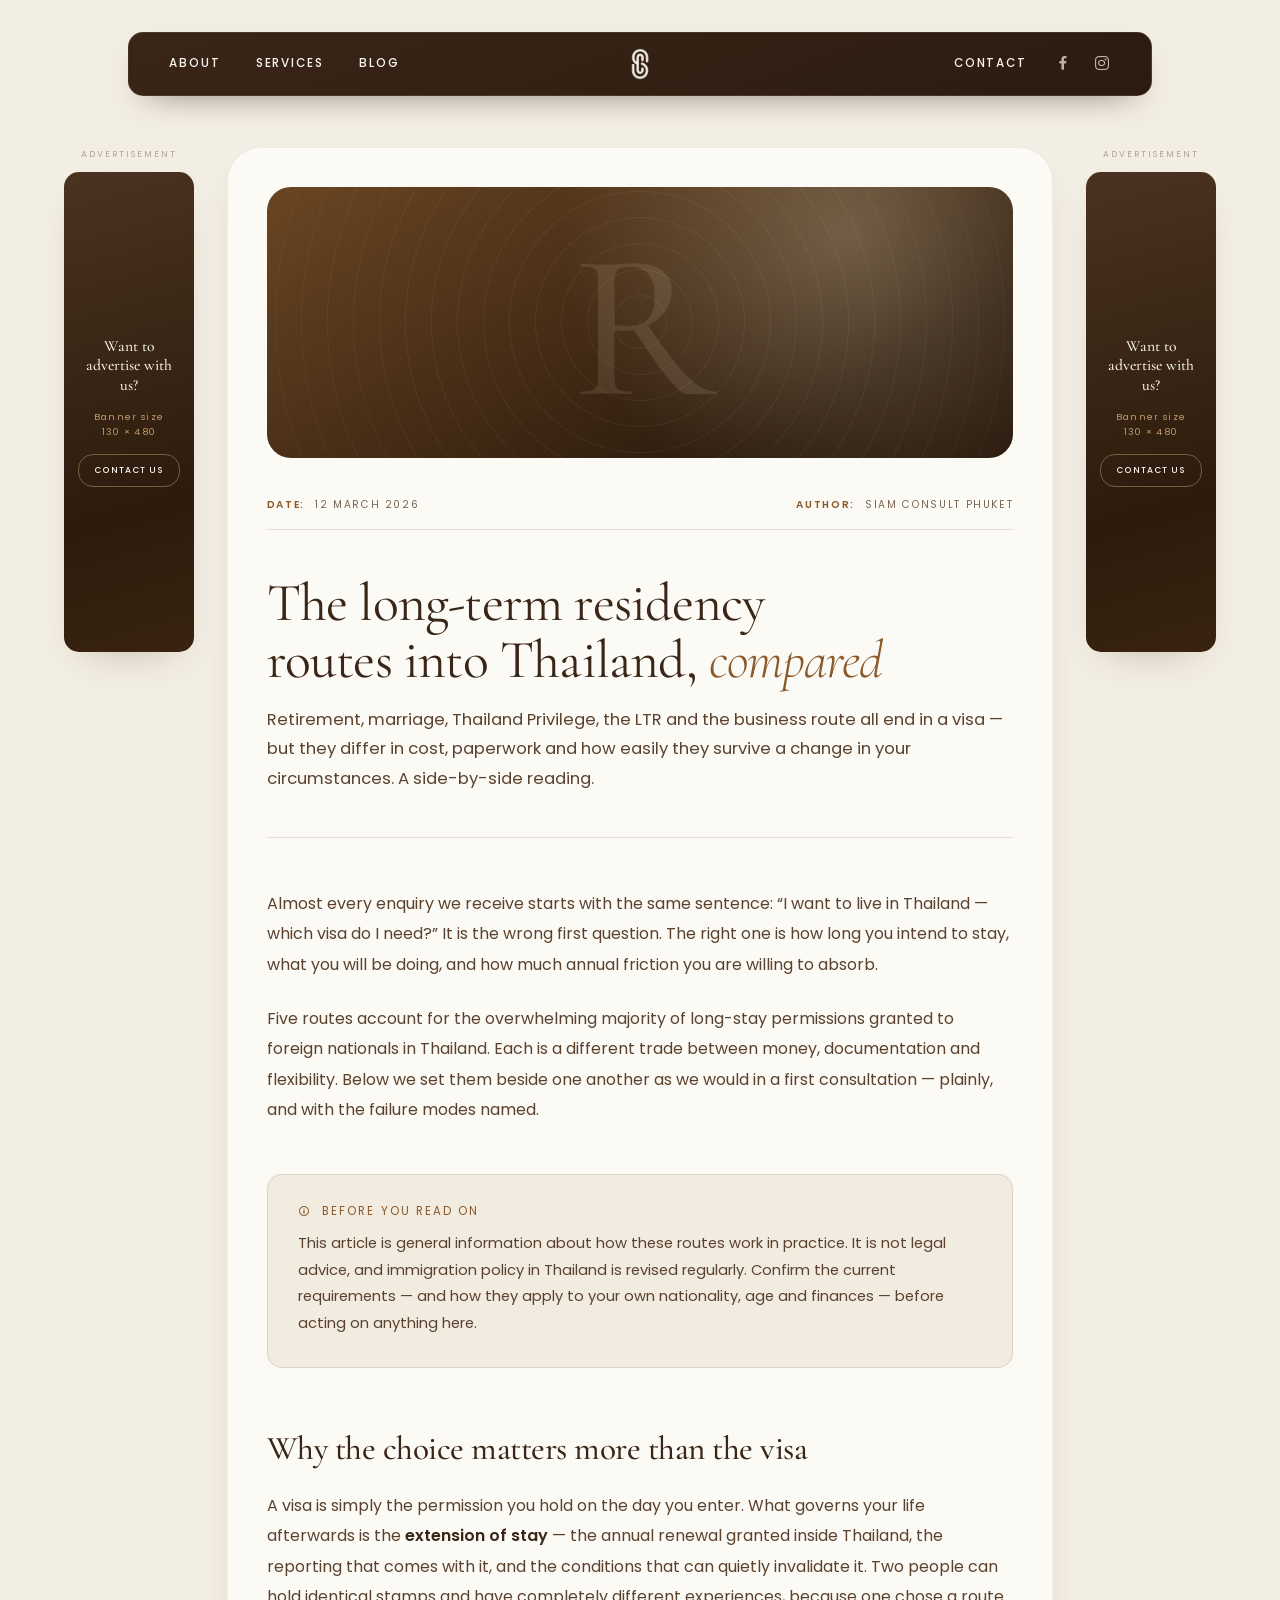
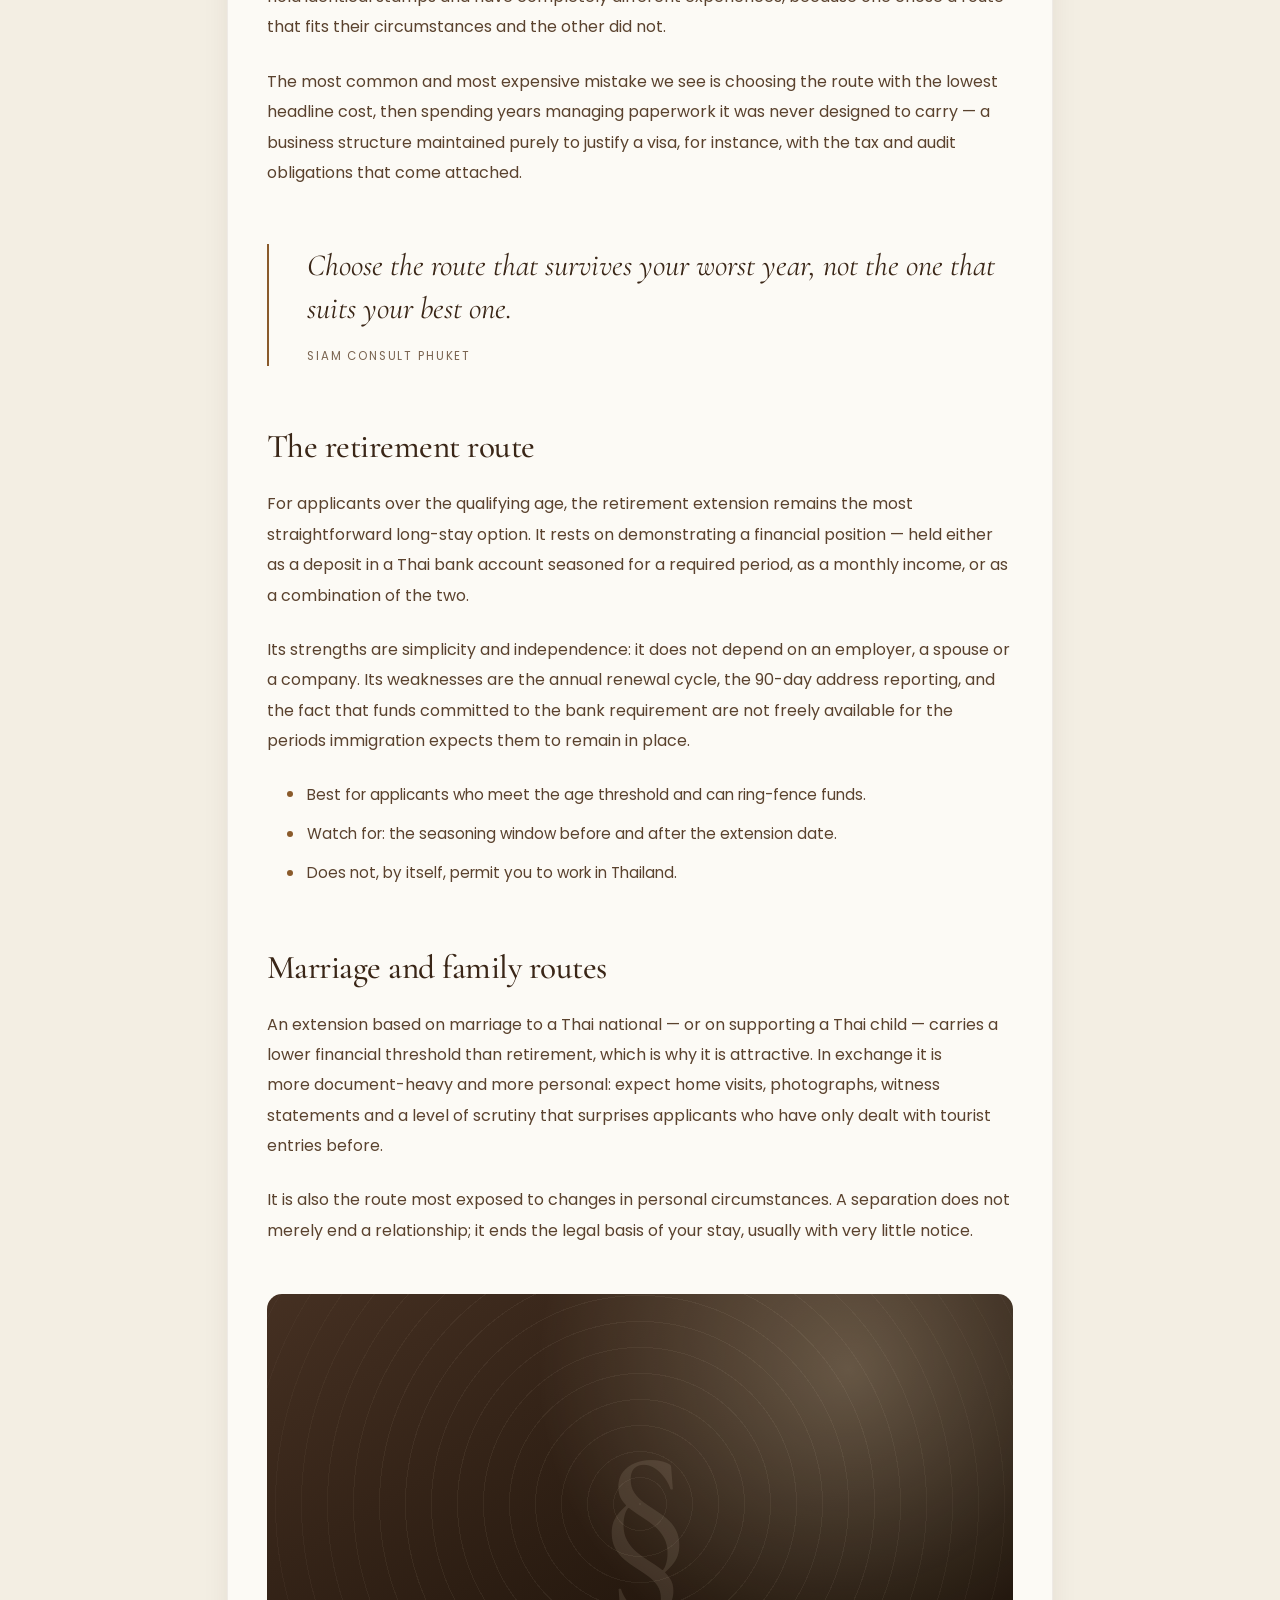
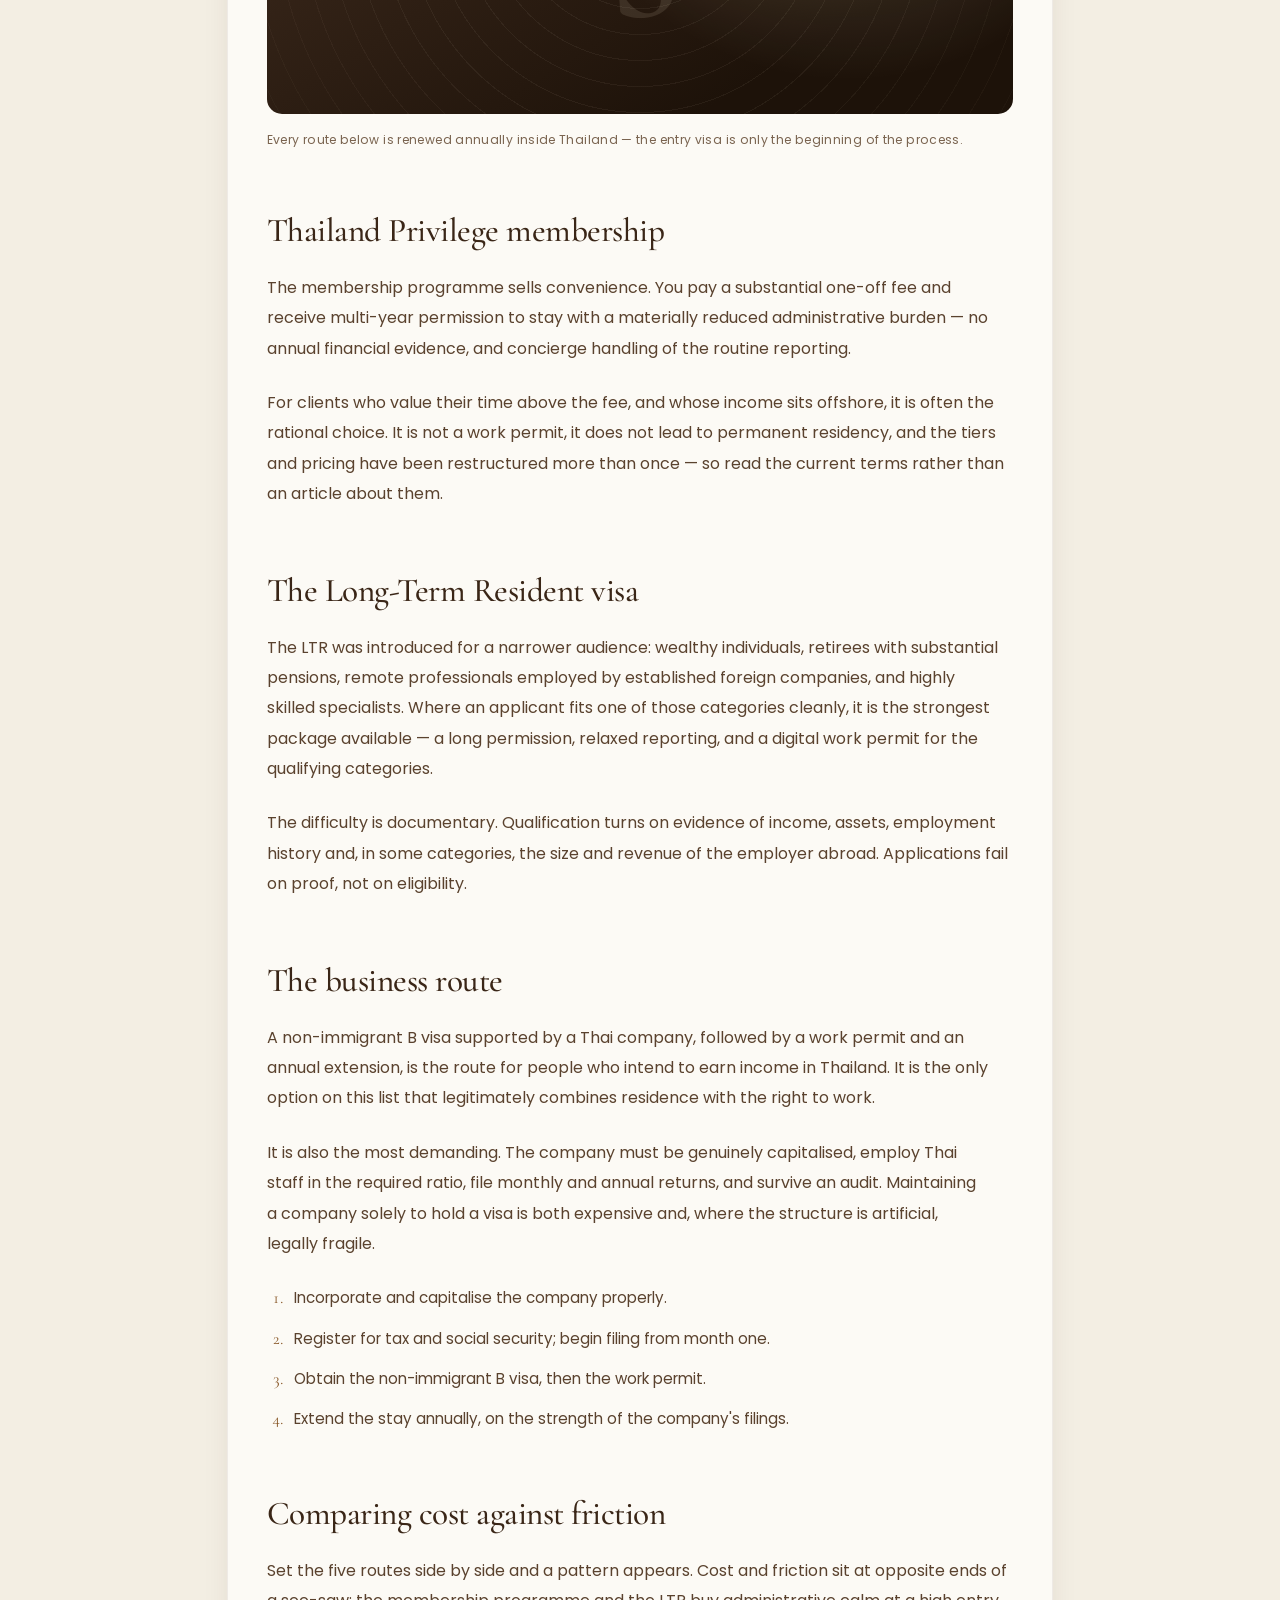
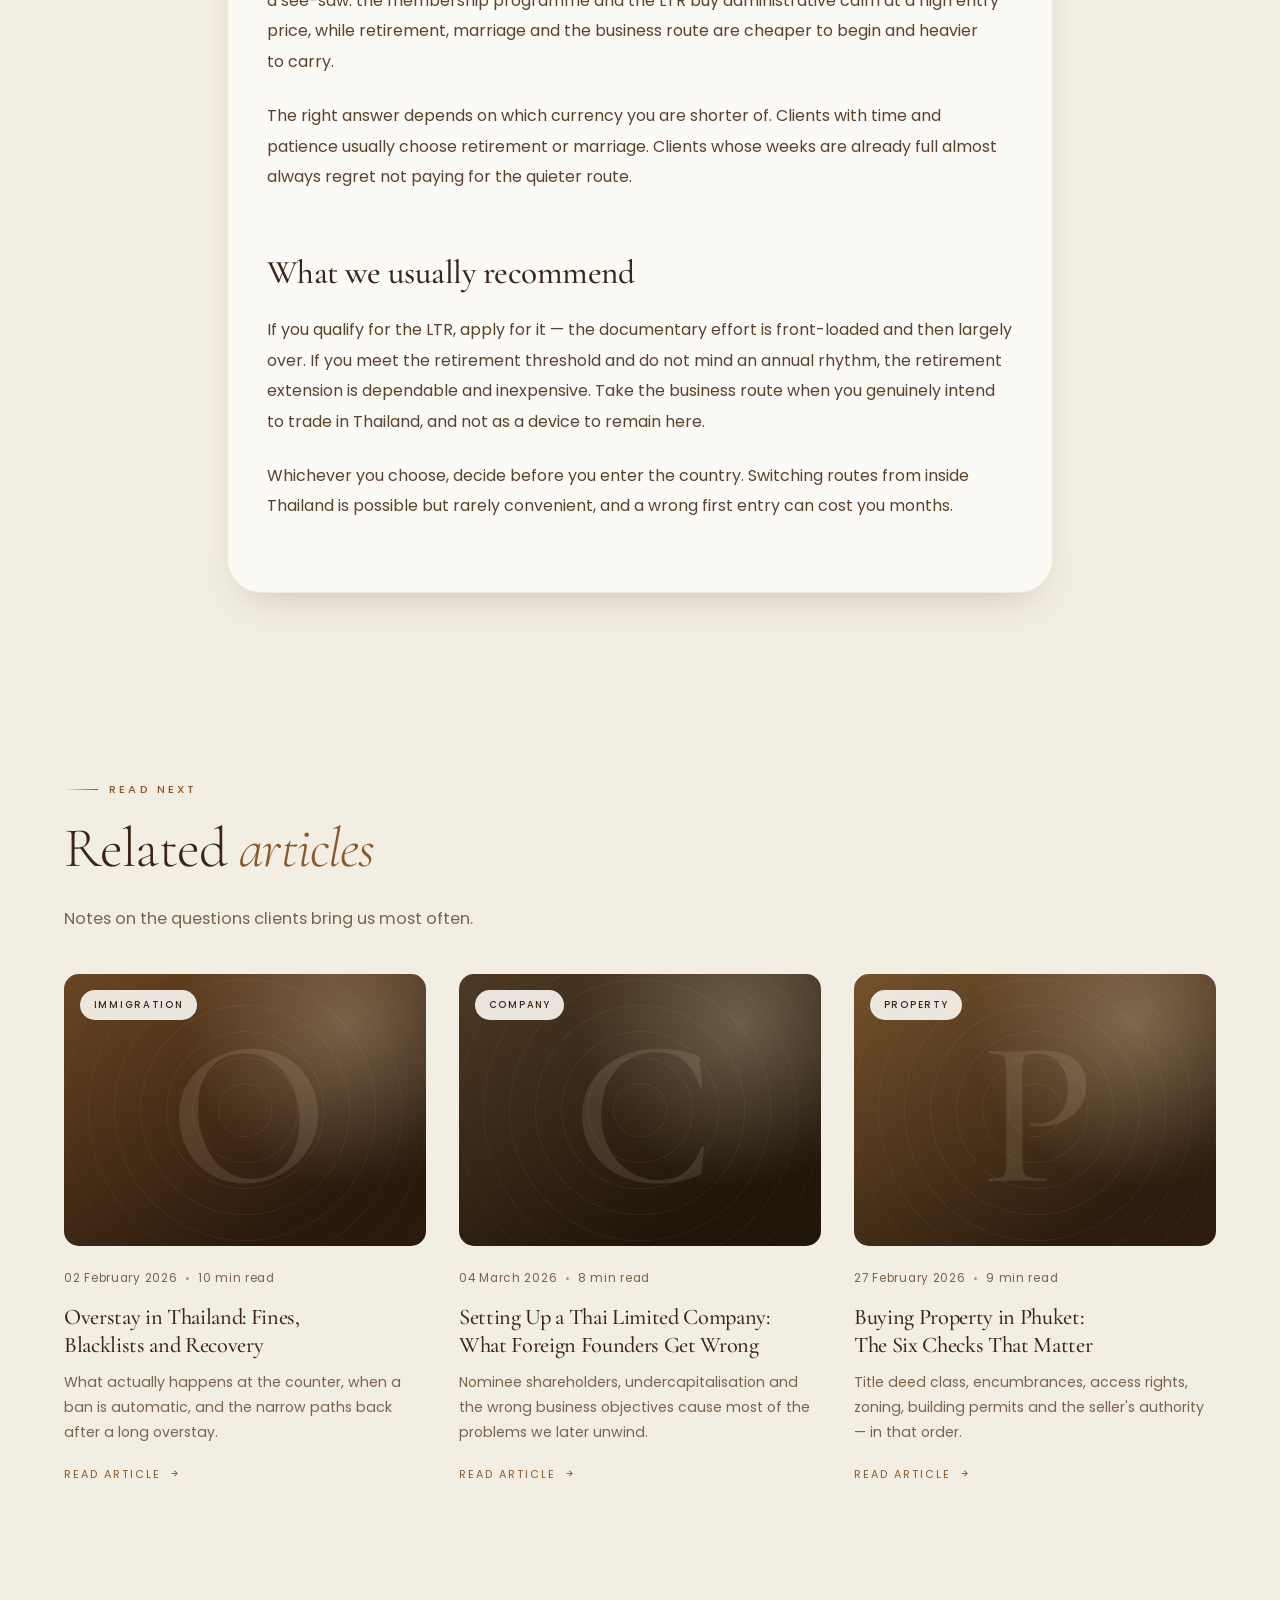
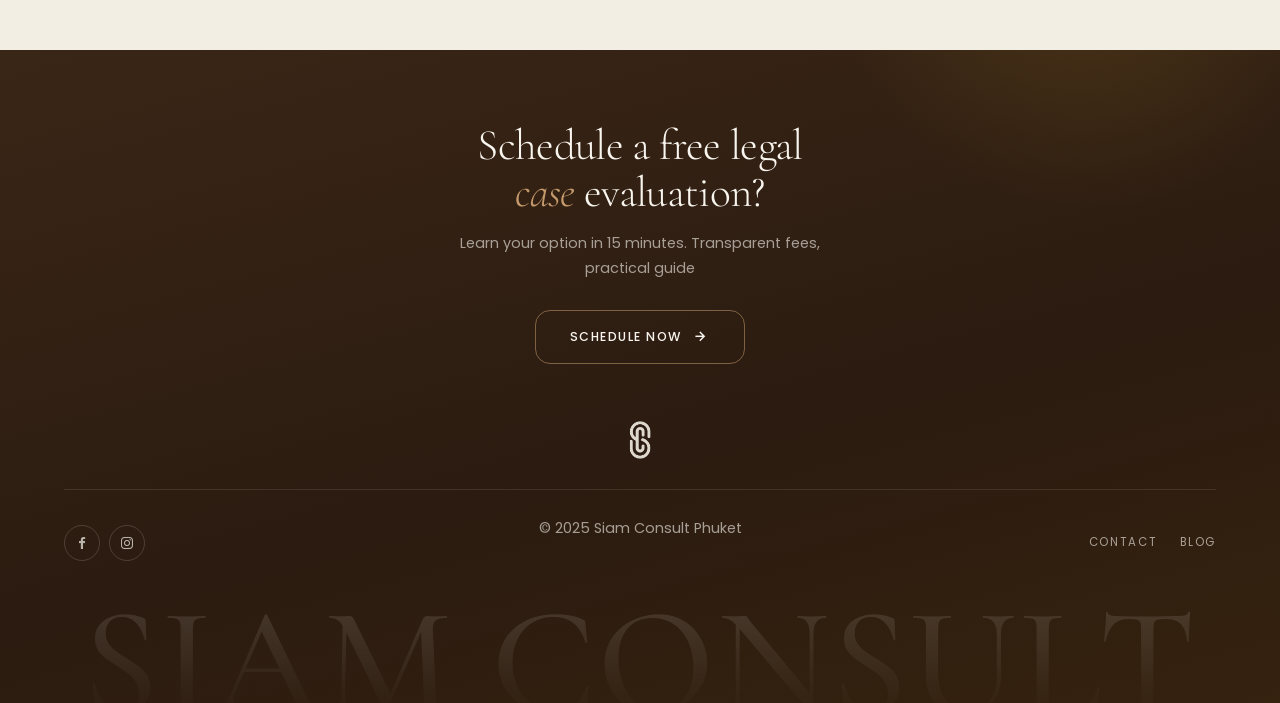
==== commit 3a36b449: "Add files via upload" ====
--- a/blog-article.html
+++ b/blog-article.html
@@ -346,7 +346,7 @@
         <p class="lead" data-reveal="fade">Notes on the questions clients bring us most often.</p>
       </div>
 
-      <div class="post-grid" style="margin-top:0">
+      <div class="post-grid post-grid--related" style="margin-top:0">
         <a class="post-card" href="blog-article.html" data-active data-reveal>
           <div class="post-art" data-tone="immigration" data-glyph="O" aria-hidden="true"><span class="post-art__tag">Immigration</span></div>
           <div class="post-card__body">
--- a/assets/css/blog.css
+++ b/assets/css/blog.css
@@ -551,6 +551,8 @@
 
 @media (max-width: 640px) {
   .post-grid { grid-template-columns: 1fr; }
+  /* Related articles: one card is enough on a phone */
+  .post-grid--related .post-card:nth-child(n + 2) { display: none; }
   .journal-bar { flex-direction: column; align-items: stretch; }
   .filters {
     overflow-x: auto;
